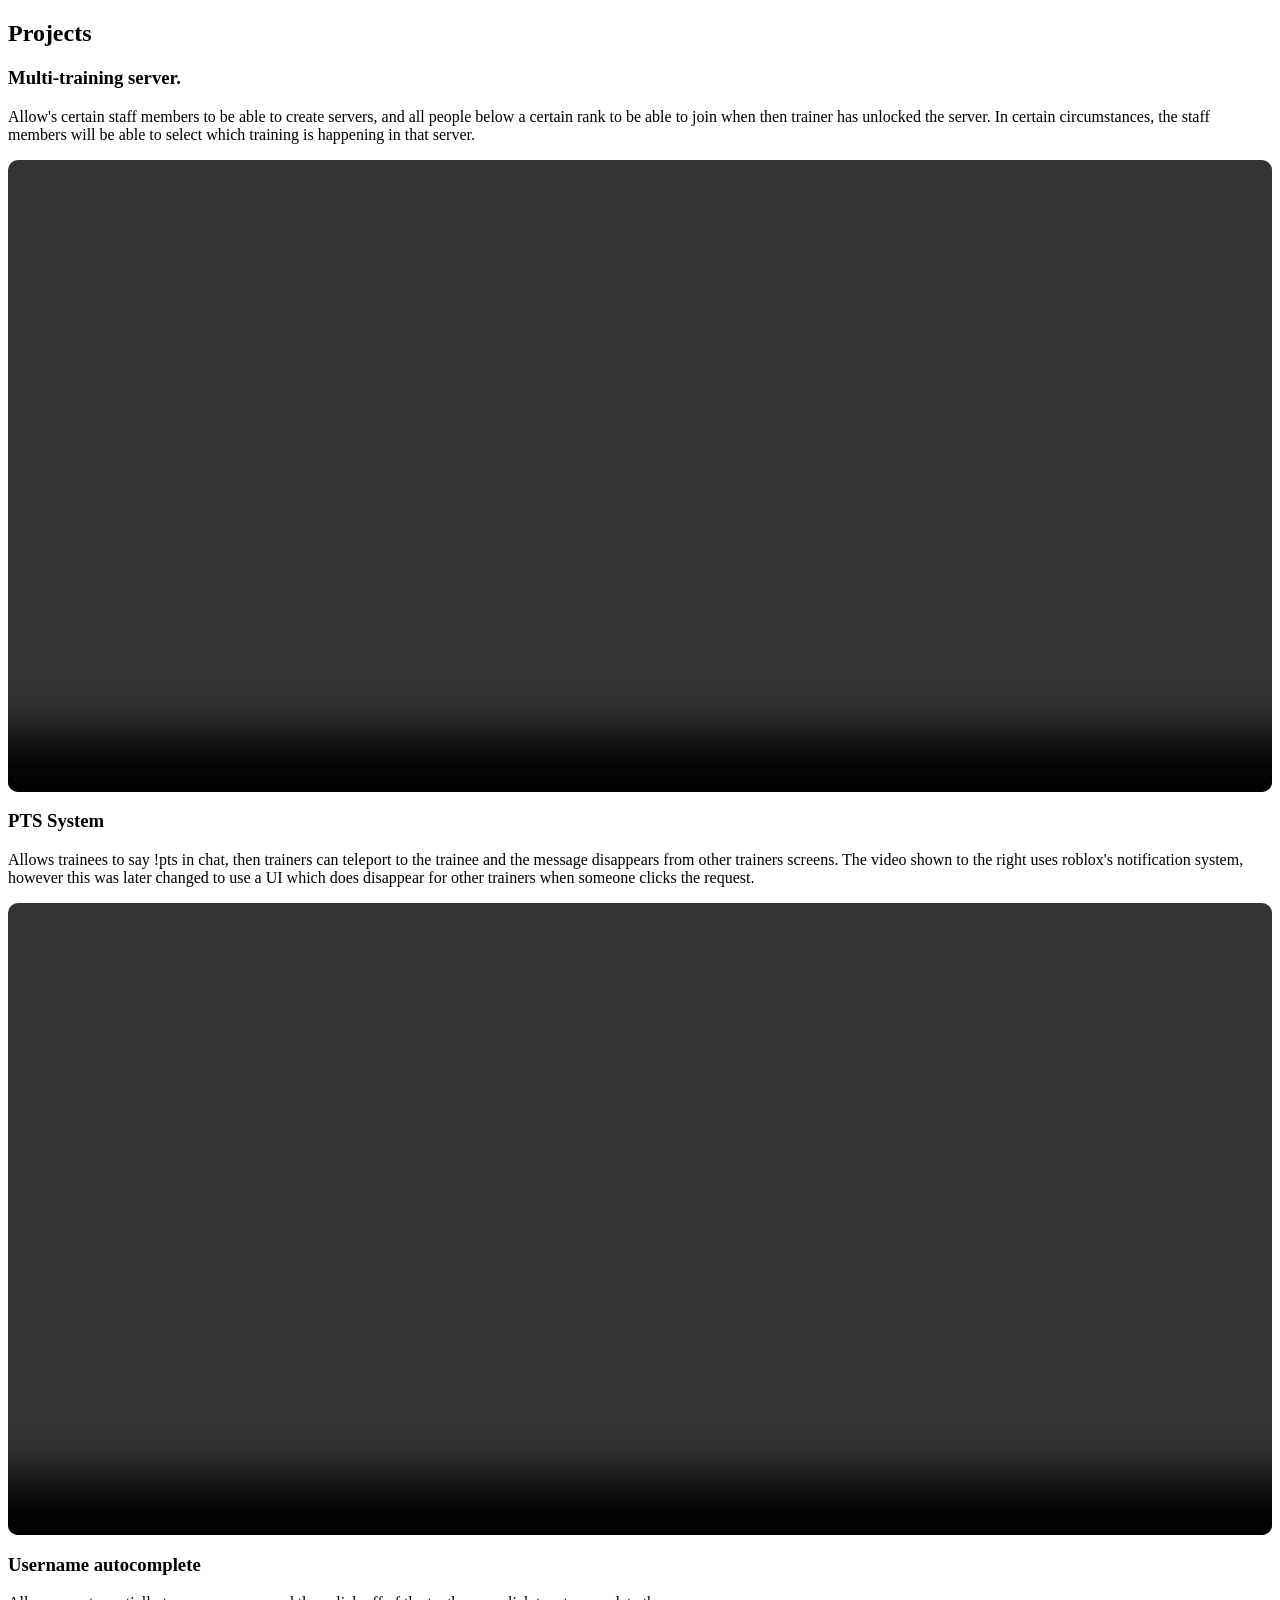
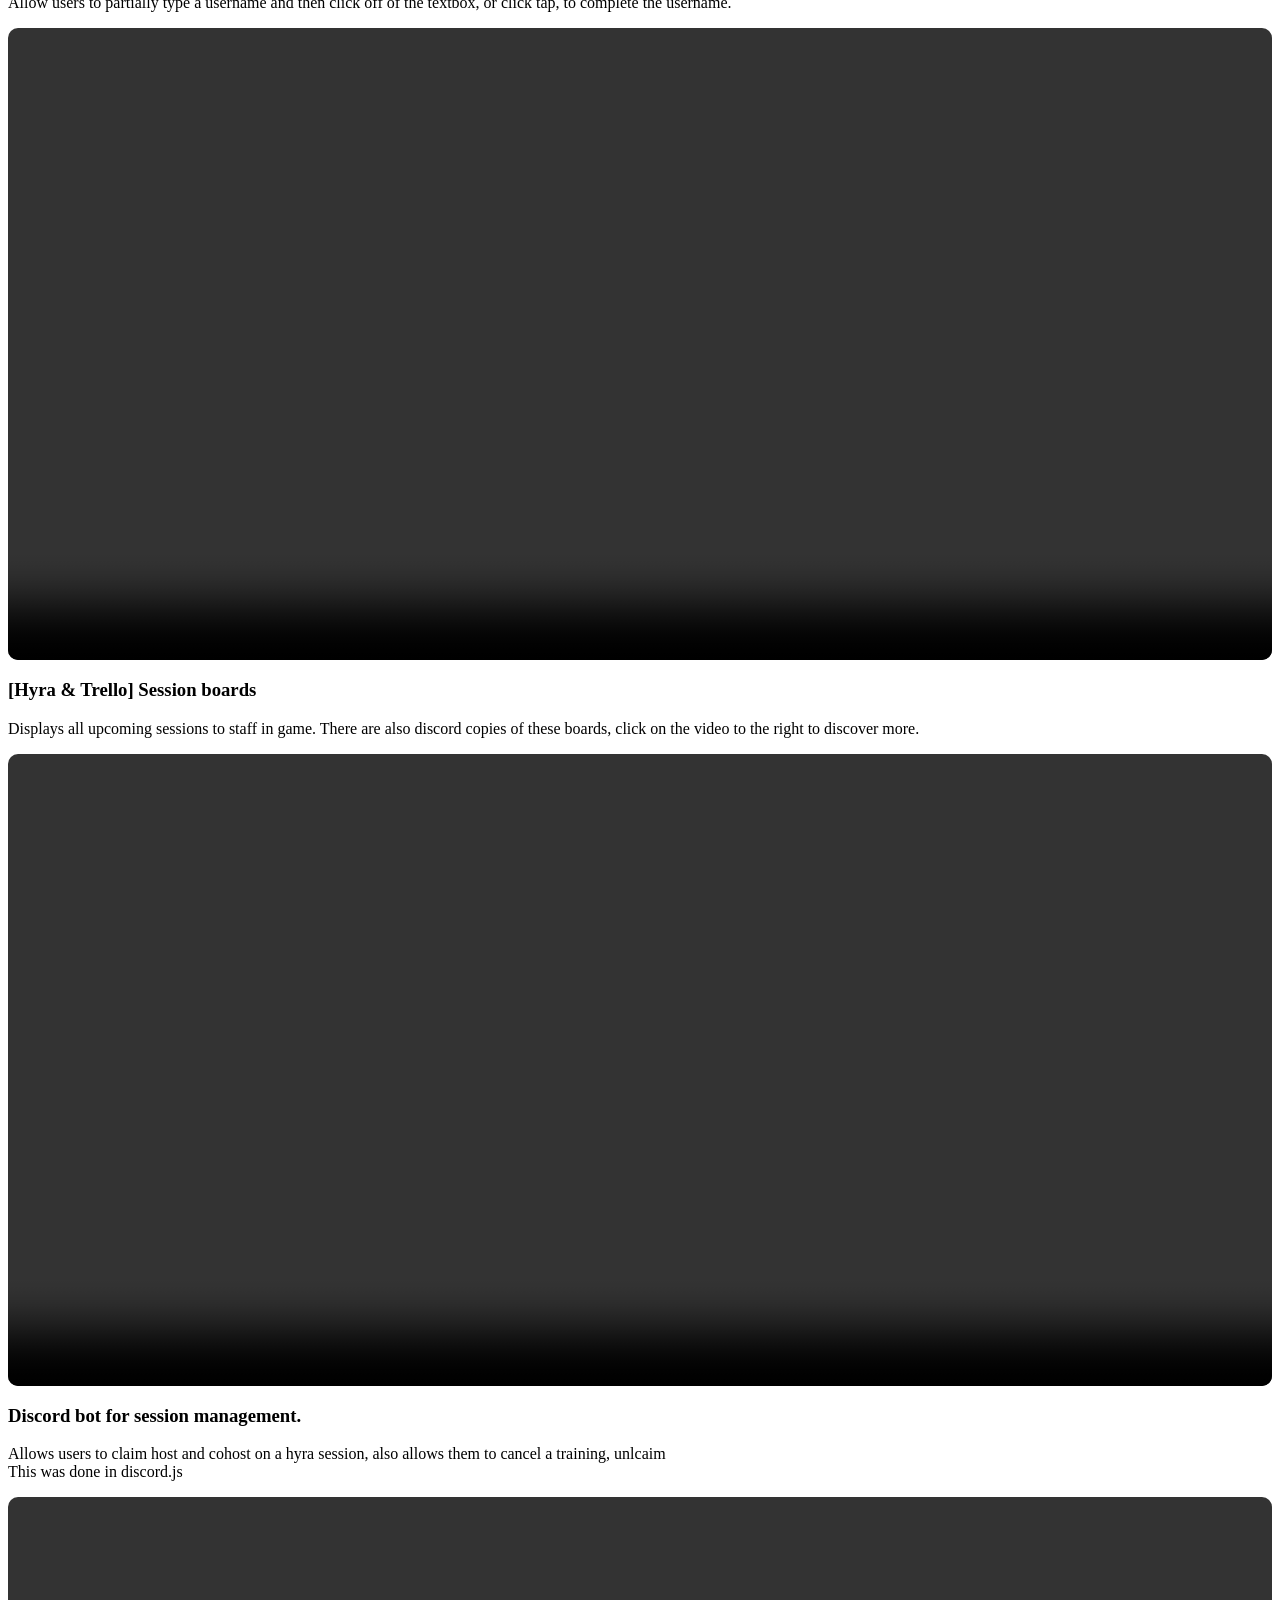
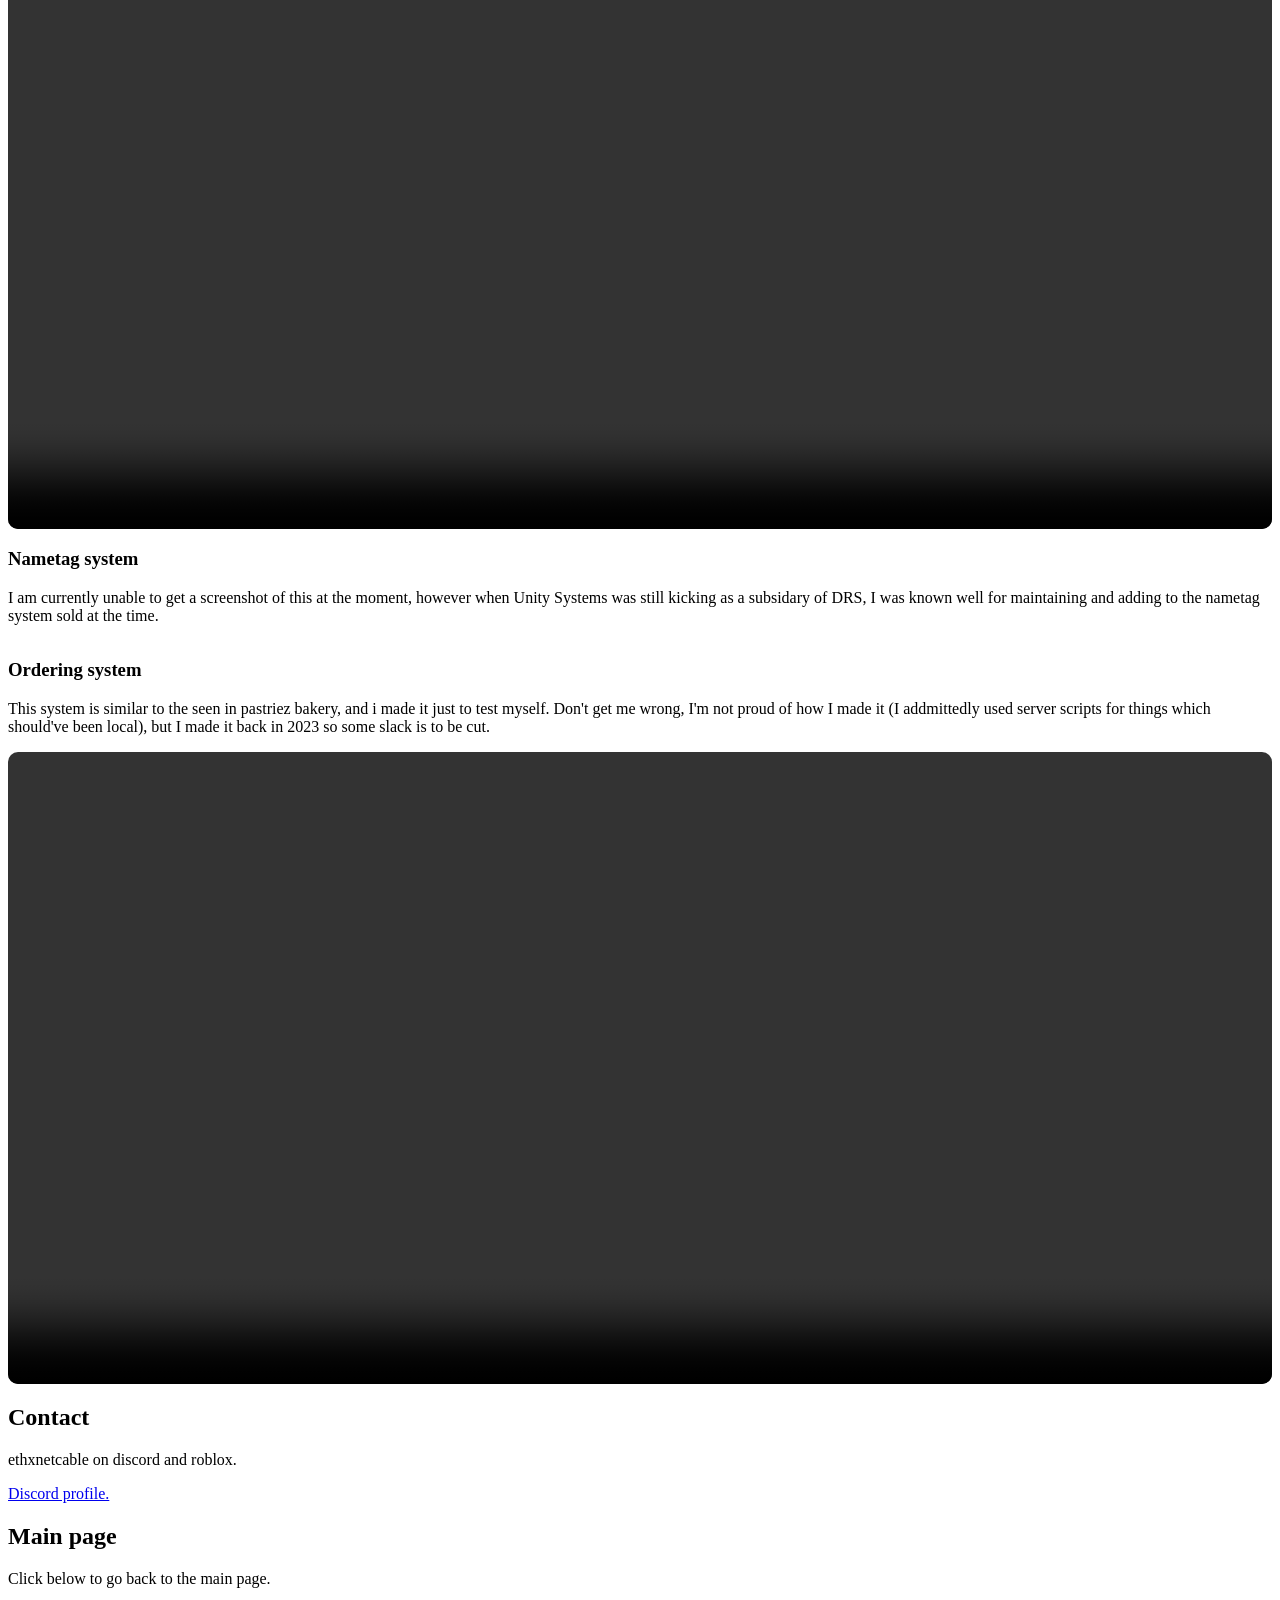
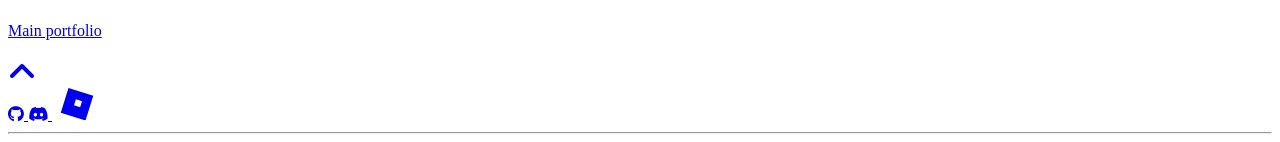
==== projects/index.html @ 2c6ef084 "add /projects to display all projects i dont overly want to demonstrate" ====
<!DOCTYPE html>
<html lang="en">

<head>
  <meta charset="UTF-8" />
  <meta http-equiv="X-UA-Compatible" content="IE=edge" />
  <meta name="viewport" content="width=device-width, initial-scale=1.0" />
  <link rel="preconnect" href="https://fonts.gstatic.com" />
  <link rel="preconnect" href="https://cdnjs.cloudflare.com" />

  <!-- Title: add your Portfolio websites's title here -->
  <title>ethxnetcable</title>

  <!-- Add some coding keywords below, Ex: (javascript, yourusername, etc) -->
  <meta name="keywords" content="ethxnetcable, Ethan, Javascript" />

  <!-- Improve your SEO by adding a small descrption of you -->
  <meta name="description" content="ethxnetcable" />

  <!-- Add a your png Logo to the assets folder and change the href attr accordingly  -->
  <link rel="icon" type="image/png" href="./assets/devfolio-logo.png" />

  <!-- Add your primary-theme color for the value of content -->
  <meta name="theme-color" content="#36d1dc" />

  <!-- Open Graph / Facebook -->
  <meta property="og:type" content="website" />
  <!-- Fill content with the URL of this portfolio you'll host -->
  <meta property="og:url" content="https://devfolio.js.org/" />
  <!-- Fill content with the title of your portfolio(Recommended to use what you put in <title> tag) -->
  <meta property="og:title" content="ethxnetcable" />
  <!-- Give a short description that'll show up when you/someone shares your portfolio on different platform -->
  <!-- Add a thumbnail image in assets folder and fill the content attr with URL to that thumbnail 
      so that a thumbnail image of your portfolio is shown while shared on other platform -->

  <!-- Twitter -->
  <meta property="twitter:card" content="summary_large_image" />
  <!-- Again fill content attr with the URL of this portfolio you'll host -->
  <meta property="twitter:url" content="https://devfolio.js.org" />
  <!-- Recommended to use the same text used within <title> element -->
  <meta property="twitter:title" content="ethxnetcable" />
  <!-- short description that shows up while your portfolio is shared -->
  <!-- Fill content with the URL to the thumbnail image that you'll put in the assets folder -->

  <!-- link tags -->
  <link rel="preload" as="style" href="./css/main.css" />
  <link rel="stylesheet" href="./css/main.css" />

  <!-- FontAwesome Icons link -->
  <link rel="stylesheet" href="https://cdnjs.cloudflare.com/ajax/libs/font-awesome/6.3.0/css/all.min.css"
    integrity="sha512-SzlrxWUlpfuzQ+pcUCosxcglQRNAq/DZjVsC0lE40xsADsfeQoEypE+enwcOiGjk/bSuGGKHEyjSoQ1zVisanQ=="
    crossorigin="anonymous" referrerpolicy="no-referrer" />
  <script defer src="./javascript/scrollreveal.min.js"></script>
  <script defer type="text/javascript" src="./javascript/scrollveal.js"></script>
</head>

<body>
  <!--Projects Section-->
  <section id="projects">
    <div class="container">
      <div class="project-wrapper">
        <h2 class="section-title dark-blue-text">Projects</h2>

        <!-- Each .row is a project -->
        <article class="row">
          <div class="project-wrapper__text">
            <h3 class="project-wrapper__text-title">Multi-training server.</h3>
            <p class="project-wrapper__text-info">
              Allow's certain staff members to be able to create servers, and all people below a certain rank to be able
              to join when then trainer has unlocked the server.
              In certain circumstances, the staff members will be able to select which training is happening in that
              server.
            </p>
          </div>

          <div class="project-wrapper__image">
            <div class="thumbnail rounded">
              <video controls
                style="width: 100%; height: 100%; display: block; border-radius: 10px; object-fit: cover;">
                <source src="./assets/Training hub.mp4" type="video/mp4">
                Your browser does not support the video tag.
              </video>
            </div>
          </div>
        </article>
        <!-- /END Project -->

        <!-- Each .row is a project -->
        <article class="row">
          <div class="project-wrapper__text">
            <h3 class="project-wrapper__text-title">PTS System</h3>
            <p class="project-wrapper__text-info">
              Allows trainees to say !pts in chat, then trainers can teleport to the trainee and the message disappears
              from other trainers screens.
              The video shown to the right uses roblox's notification system, however this was later changed to use a UI
              which does disappear for other
              trainers when someone clicks the request.
            </p>
          </div>

          <div class="project-wrapper__image">
            <div class="thumbnail rounded">
              <video controls
                style="width: 100%; height: 100%; display: block; border-radius: 10px; object-fit: cover;">
                <source src="./assets/ptssystemMuted.mp4" type="video/mp4">
                Your browser does not support the video tag.
              </video>
            </div>
          </div>
        </article>
        <!-- /END Project -->

        <!-- Each .row is a project -->
        <article class="row">
          <div class="project-wrapper__text">
            <h3 class="project-wrapper__text-title">Username autocomplete</h3>
            <p class="project-wrapper__text-info">
              Allow users to partially type a username and then click off of the textbox, or click tap, to complete the
              username.
            </p>
          </div>

          <div class="project-wrapper__image">
            <div class="thumbnail rounded">
              <video controls
                style="width: 100%; height: 100%; display: block; border-radius: 10px; object-fit: cover;">
                <source src="./assets/searchtool.mp4" type="video/mp4">
                Your browser does not support the video tag.
              </video>
            </div>
          </div>
        </article>
        <!-- /END Project -->

        <!-- Each .row is a project -->
        <article class="row">
          <div class="project-wrapper__text">
            <h3 class="project-wrapper__text-title">[Hyra & Trello] Session boards</h3>
            <p class="project-wrapper__text-info">
              Displays all upcoming sessions to staff in game. There are also discord copies of these boards, click
              on the video to the right to discover more.
            </p>
          </div>

          <div class="project-wrapper__image">
            <div class="thumbnail rounded">
              <video controls
                style="width: 100%; height: 100%; display: block; border-radius: 10px; object-fit: cover;">
                <source src="./assets/hyraBoards.mp4" type="video/mp4">
                Your browser does not support the video tag.
              </video>
            </div>
          </div>
        </article>
        <!-- /END Project -->

        <!-- Each .row is a project -->
        <article class="row">
          <div class="project-wrapper__text">
            <h3 class="project-wrapper__text-title">Discord bot for session management.</h3>
            <p class="project-wrapper__text-info">
              Allows users to claim host and cohost on a hyra session, also allows them to cancel a training,
              unlcaim<br>
              This was done in discord.js
            </p>
          </div>
          <div class="project-wrapper__image">
            <div class="thumbnail rounded">
              <video controls
                style="width: 100%; height: 100%; display: block; border-radius: 10px; object-fit: cover;">
                <source src="./assets/hostmanagement.mp4" type="video/mp4">
                Your browser does not support the video tag.
              </video>
            </div>
          </div>
        </article>
        <!-- /END Project -->

        <!-- Each .row is a project -->
        <article class="row" style="display: flex; justify-content: center;">
          <div class="project-wrapper__text">
            <h3 class="project-wrapper__text-title">Nametag system</h3>
            <p class="project-wrapper__text-info">
              I am currently unable to get a screenshot of this at the moment, however when Unity Systems was still
              kicking as a subsidary of DRS, I was known well for
              maintaining and adding to the nametag system sold at the time.
            </p>
          </div>

        </article>
        <!-- /END Project -->

        <!-- Each .row is a project -->
        <article class="row">
          <div class="project-wrapper__text">
            <h3 class="project-wrapper__text-title">Ordering system</h3>
            <p class="project-wrapper__text-info">
              This system is similar to the seen in pastriez bakery, and i made it just to test myself. Don't get me
              wrong, I'm not proud of how I made it (I addmittedly used server scripts for things which should've been
              local), but I made it back in 2023 so some slack is to be cut.
            </p>
          </div>

          <div class="project-wrapper__image">
            <div class="thumbnail rounded">
              <video controls
                style="width: 100%; height: 100%; display: block; border-radius: 10px; object-fit: cover;">
                <source src="./assets/orderingsystem.mp4" type="video/mp4">
                Your browser does not support the video tag.
              </video>
            </div>
          </div>
        </article>
        <!-- /END Project -->

      </div>
    </div>
  </section>
  <!-- End Projects Section -->

  <!-- Contact Section -->
  <section id="contact">
    <div class="container">
      <h2 class="section-title">Contact</h2>
      <div class="contact-wrapper">
        <p class="contact-wrapper__text">ethxnetcable on discord and roblox.</p>
        <a href="https://discord.com/users/849729544906997850/profile" class="cta-btn cta-btn--resume">Discord
          profile.</a>
      </div>
    </div>
  </section>
  <!-- END Contact Section -->

  <section id="projects">
    <div class="container">
      <h2 class="section-title">Main page</h2>
      <div class="contact-wrapper">
        <p class="contact-wrapper__text">Click below to go back to the main page.<br><br></p>
        <p class="hero-cta">
          <a class="cta-btn cta-btn--hero" href="/">Main portfolio</a>
        </p>
      </div>
    </div>
  </section>

  <!-- Footer Section -->
  <footer class="footer">
    <div class="container">
      <a href="#hero" class="back-to-top" aria-label="go back to top">
        <i class="fa fa-angle-up fa-2x" aria-hidden="true"></i>
      </a>
      <div class="social-links">
        <!--Github-->
        <a href="https://github.com/Scr1ptxdEthxn" target="_blank" rel="noopener noreferrer" aria-label="github">
          <i class="fa-brands fa-github"></i>
        </a>
        <!-- Discord -->
        <a href="https://discord.com/users/849729544906997850/profile" target="_blank" rel="noopener noreferrer"
          aria-label="discord">
          <i class="fa-brands fa-discord"></i>
        </a>
        <!-- Roblox -->
        <a href="https://www.roblox.com/users/865821656/profile" target="_blank" rel="noopener noreferrer"
          aria-label="roblox" class="roblox-icon">
          <svg viewBox="0 0 24 24" width="50" height="32.5" fill="currentColor">
            <path d="M5.7 0L0 18.3 18.3 24 24 5.7 5.7 0zm8.6 14.2l-4.5-1.4 1.4-4.5 4.5 1.4-1.4 4.5z" />
          </svg>
        </a>
      </div>
      <!--
        <div class="social-links">
          <a
            href="#!"
            target="_blank"
            rel="noopener noreferrer"
            aria-label="twitter"
          >
            <i class="fa-brands fa-twitter"></i>
          </a>
          <a
            href="#!"
            target="_blank"
            rel="noopener noreferrer"
            aria-label="instagram"
          >
            <i class="fa-brands fa-instagram"></i>
          </a>
          <a
            href="#!"
            target="_blank"
            rel="noopener noreferrer"
            aria-label="codepen"
          >
            <i class="fa-brands fa-codepen"></i>
          </a>
          <a
            href="#!"
            target="_blank"
            rel="noopener noreferrer"
            aria-label="linkedin"
          >
            <i class="fa-brands fa-linkedin"></i>
          </a>
          <a
            href="#!"
            target="_blank"
            rel="noopener noreferrer"
            aria-label="github"
          >
            <i class="fa-brands fa-github"></i>
          </a>
        </div>
        -->
      <hr />
    </div>
  </footer>
  <!-- END Footer Section -->
  <script src="./javascript/vanilla-tilt.min.js"></script>
  <script type="text/javascript" src="./javascript/valtilt.js"></script>
</body>

</html>
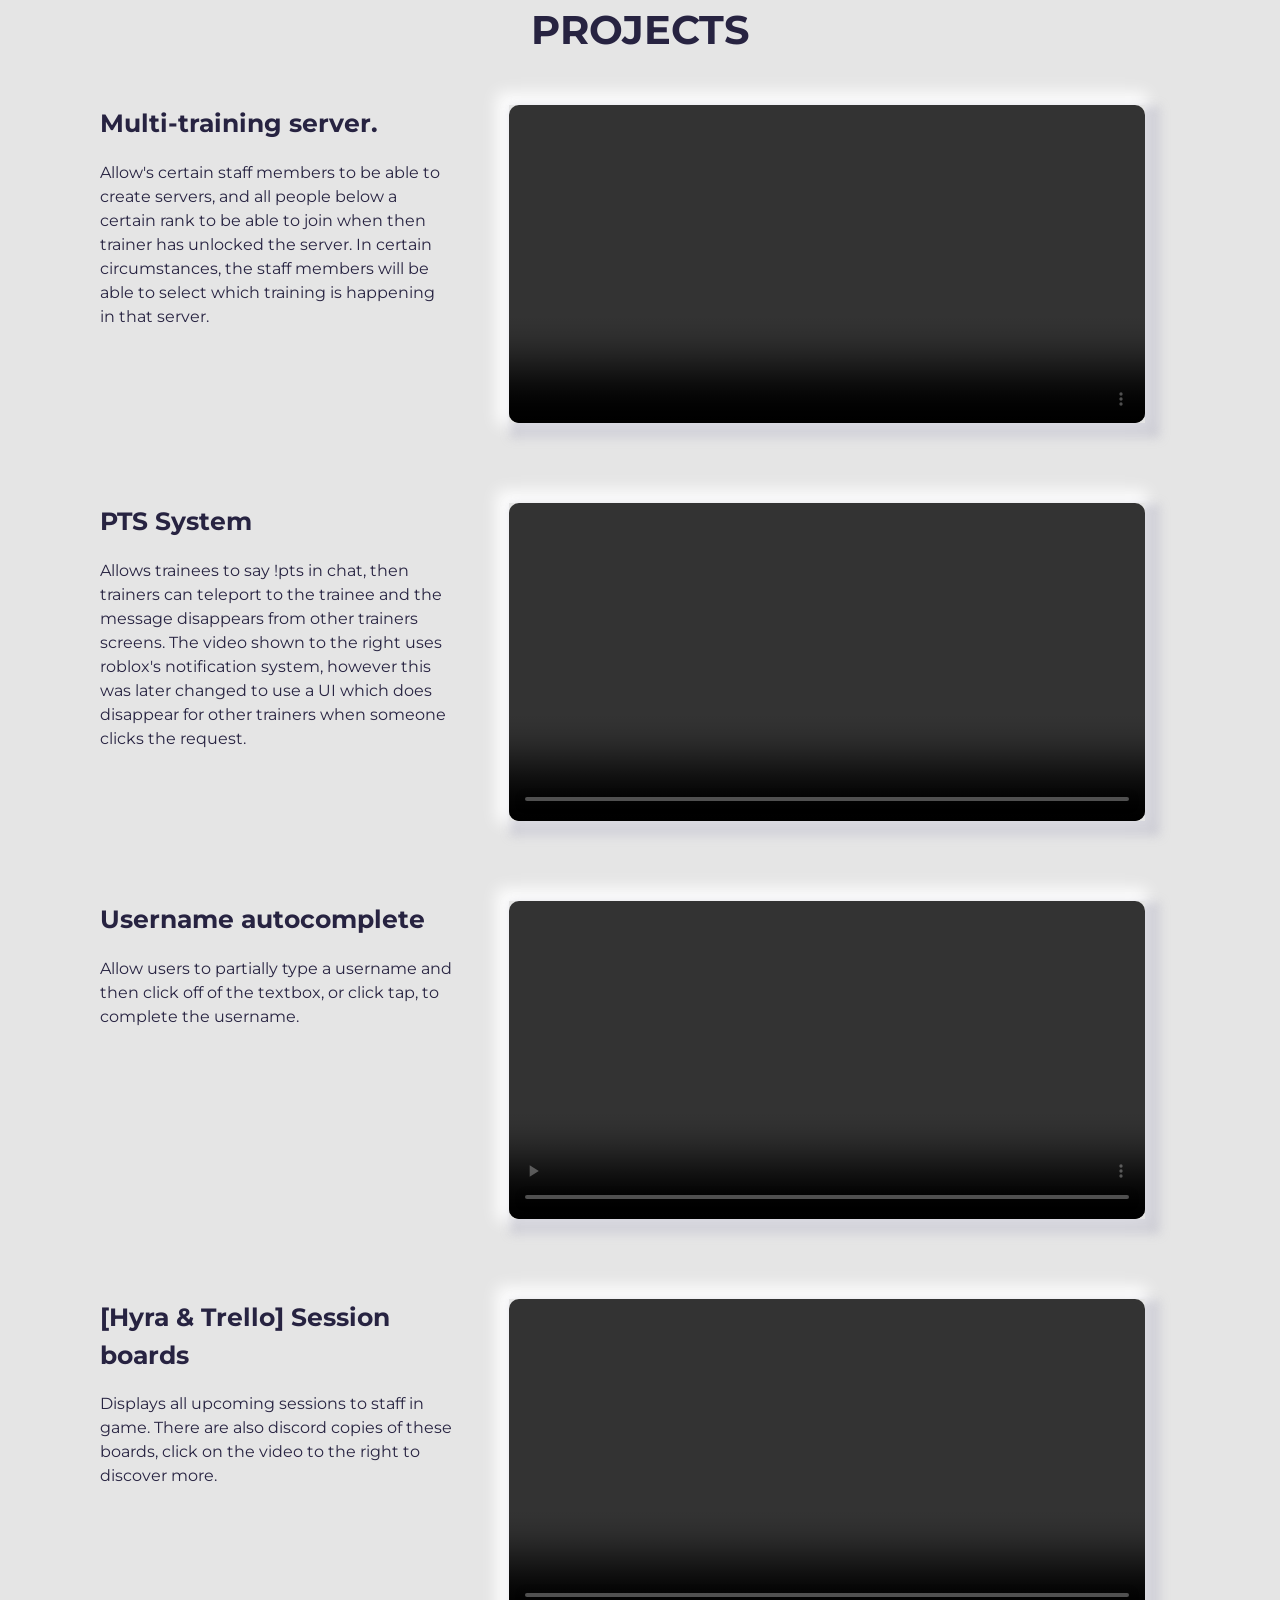
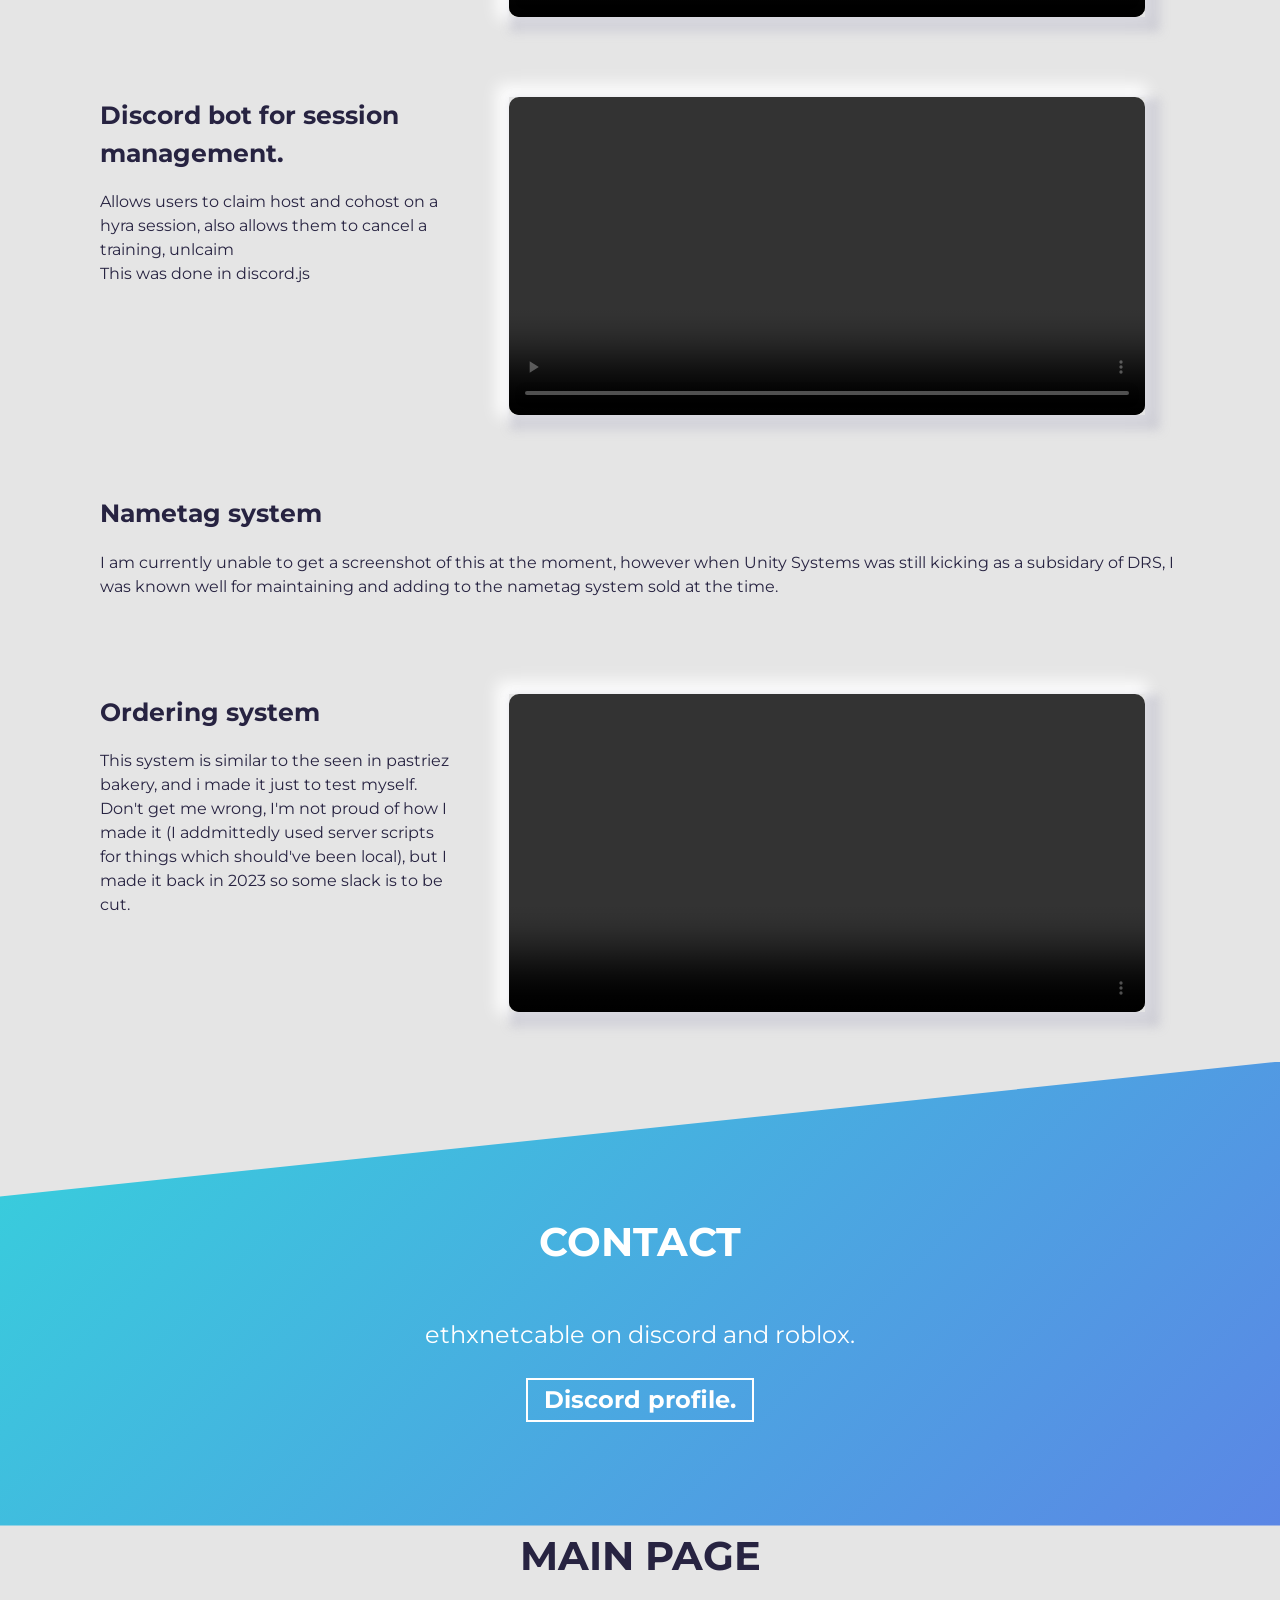
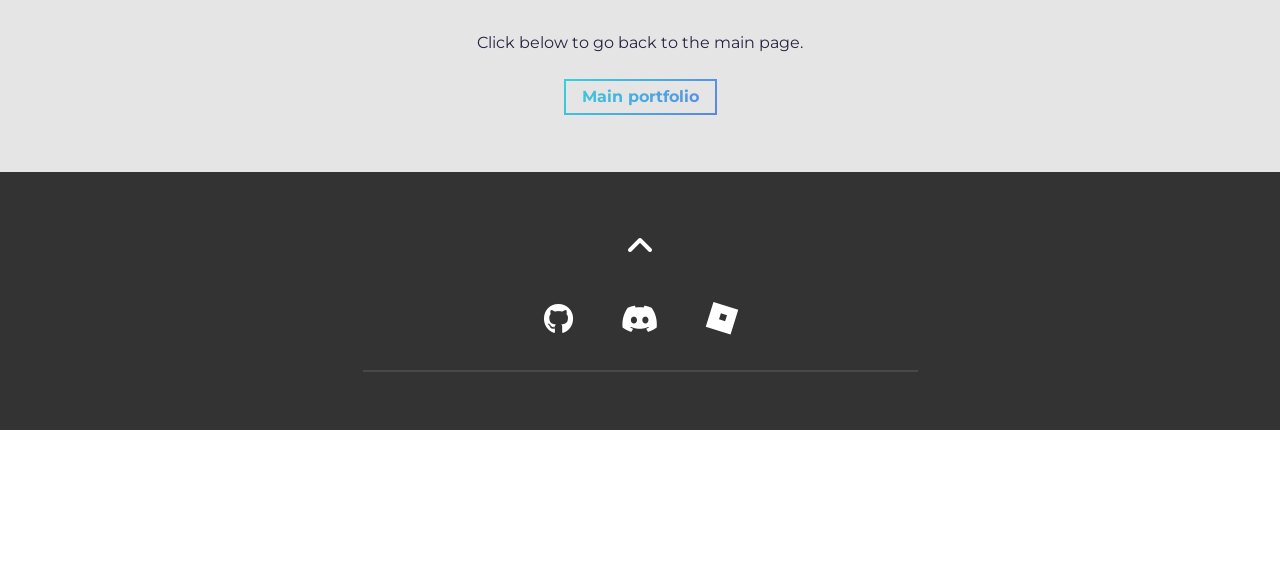
==== commit 627257ab: "update imports to projects/index.html" ====
--- a/projects/index.html
+++ b/projects/index.html
@@ -18,7 +18,7 @@
   <meta name="description" content="ethxnetcable" />
 
   <!-- Add a your png Logo to the assets folder and change the href attr accordingly  -->
-  <link rel="icon" type="image/png" href="./assets/devfolio-logo.png" />
+  <link rel="icon" type="image/png" href="../assets/devfolio-logo.png" />
 
   <!-- Add your primary-theme color for the value of content -->
   <meta name="theme-color" content="#36d1dc" />
@@ -43,15 +43,15 @@
   <!-- Fill content with the URL to the thumbnail image that you'll put in the assets folder -->
 
   <!-- link tags -->
-  <link rel="preload" as="style" href="./css/main.css" />
-  <link rel="stylesheet" href="./css/main.css" />
+  <link rel="preload" as="style" href="../css/main.css" />
+  <link rel="stylesheet" href="../css/main.css" />
 
   <!-- FontAwesome Icons link -->
   <link rel="stylesheet" href="https://cdnjs.cloudflare.com/ajax/libs/font-awesome/6.3.0/css/all.min.css"
     integrity="sha512-SzlrxWUlpfuzQ+pcUCosxcglQRNAq/DZjVsC0lE40xsADsfeQoEypE+enwcOiGjk/bSuGGKHEyjSoQ1zVisanQ=="
     crossorigin="anonymous" referrerpolicy="no-referrer" />
-  <script defer src="./javascript/scrollreveal.min.js"></script>
-  <script defer type="text/javascript" src="./javascript/scrollveal.js"></script>
+  <script defer src="../javascript/scrollreveal.min.js"></script>
+  <script defer type="text/javascript" src="../javascript/scrollveal.js"></script>
 </head>
 
 <body>
@@ -77,7 +77,7 @@
             <div class="thumbnail rounded">
               <video controls
                 style="width: 100%; height: 100%; display: block; border-radius: 10px; object-fit: cover;">
-                <source src="./assets/Training hub.mp4" type="video/mp4">
+                <source src="../assets/Training hub.mp4" type="video/mp4">
                 Your browser does not support the video tag.
               </video>
             </div>
@@ -102,7 +102,7 @@
             <div class="thumbnail rounded">
               <video controls
                 style="width: 100%; height: 100%; display: block; border-radius: 10px; object-fit: cover;">
-                <source src="./assets/ptssystemMuted.mp4" type="video/mp4">
+                <source src="../assets/ptssystemMuted.mp4" type="video/mp4">
                 Your browser does not support the video tag.
               </video>
             </div>
@@ -124,7 +124,7 @@
             <div class="thumbnail rounded">
               <video controls
                 style="width: 100%; height: 100%; display: block; border-radius: 10px; object-fit: cover;">
-                <source src="./assets/searchtool.mp4" type="video/mp4">
+                <source src="../assets/searchtool.mp4" type="video/mp4">
                 Your browser does not support the video tag.
               </video>
             </div>
@@ -146,7 +146,7 @@
             <div class="thumbnail rounded">
               <video controls
                 style="width: 100%; height: 100%; display: block; border-radius: 10px; object-fit: cover;">
-                <source src="./assets/hyraBoards.mp4" type="video/mp4">
+                <source src="../assets/hyraBoards.mp4" type="video/mp4">
                 Your browser does not support the video tag.
               </video>
             </div>
@@ -168,7 +168,7 @@
             <div class="thumbnail rounded">
               <video controls
                 style="width: 100%; height: 100%; display: block; border-radius: 10px; object-fit: cover;">
-                <source src="./assets/hostmanagement.mp4" type="video/mp4">
+                <source src="../assets/hostmanagement.mp4" type="video/mp4">
                 Your browser does not support the video tag.
               </video>
             </div>
@@ -205,7 +205,7 @@
             <div class="thumbnail rounded">
               <video controls
                 style="width: 100%; height: 100%; display: block; border-radius: 10px; object-fit: cover;">
-                <source src="./assets/orderingsystem.mp4" type="video/mp4">
+                <source src="../assets/orderingsystem.mp4" type="video/mp4">
                 Your browser does not support the video tag.
               </video>
             </div>
@@ -316,7 +316,7 @@
   </footer>
   <!-- END Footer Section -->
   <script src="./javascript/vanilla-tilt.min.js"></script>
-  <script type="text/javascript" src="./javascript/valtilt.js"></script>
+  <script type="text/javascript" src="../javascript/valtilt.js"></script>
 </body>
 
 </html>
--- a/css/main.css
+++ b/css/main.css
@@ -0,0 +1,814 @@
+@import"https://fonts.googleapis.com/css2?family=Montserrat:wght@400;700&display=swap";
+
+* {
+    margin: 0;
+    padding: 0;
+    box-sizing: border-box;
+    font-family: "Montserrat", sans-serif
+}
+
+html {
+    font-size: 62.5%;
+    scroll-behavior: smooth
+}
+
+body {
+    text-align: center;
+    line-height: 1.5
+}
+
+h1 {
+    font-weight: 700
+}
+
+p,
+a {
+    font-size: 1.6rem
+}
+
+a {
+    text-decoration: none
+}
+
+a:hover {
+    transition: all .3s ease-in-out
+}
+
+.section-title {
+    margin-bottom: 4.5rem;
+    font-size: 4rem;
+    text-transform: uppercase
+}
+
+@media(max-width: 37.5em) {
+    .section-title {
+        font-size: 2.8rem
+    }
+}
+
+.dark-blue-color {
+    color: #272341
+}
+
+.text-color-main {
+    margin-left: 1rem;
+    color: #5b86e5;
+    -webkit-text-fill-color: #5b86e5
+}
+
+@supports((-webkit-background-clip: text) or (background-clip: text)) or (-webkit-background-clip: text) {
+    .text-color-main {
+        background-image: linear-gradient(135deg, #36d1dc 0%, #5b86e5 100%);
+        -webkit-background-clip: text;
+        background-clip: text;
+        -webkit-text-fill-color: rgba(0, 0, 0, 0);
+        color: rgba(0, 0, 0, 0)
+    }
+}
+
+@media(max-width: 37.5em) {
+    .text-color-main {
+        margin: 0;
+        background-image: none;
+        -webkit-text-fill-color: #5b86e5;
+        box-shadow: none
+    }
+}
+
+.cta-btn {
+    display: inline-block;
+    position: relative;
+    padding: .8rem 1.6rem;
+    font-weight: bold;
+    line-height: 1;
+    z-index: 1;
+    overflow: hidden;
+    border-radius: 3px;
+    transition: all cubic-bezier(0.19, 1, 0.22, 1) .6s
+}
+
+.cta-btn:hover {
+    box-shadow: 1.5px 1.5px 3px rgba(174, 174, 192, .4), -1px -1px 3px #fff
+}
+
+@media(max-width: 37.5em) {
+    .cta-btn:hover {
+        box-shadow: none
+    }
+}
+
+.cta-btn::after {
+    content: "";
+    display: block;
+    position: absolute;
+    background-image: linear-gradient(135deg, #36d1dc 0%, #5b86e5 100%);
+    width: 0px;
+    height: 100%;
+    left: 0;
+    top: 0;
+    z-index: -1;
+    transition: all cubic-bezier(0.19, 1, 0.22, 1) .6s
+}
+
+@media(max-width: 37.5em) {
+    .cta-btn::after {
+        width: 0;
+        height: 0;
+        background-image: none
+    }
+}
+
+.cta-btn--hero {
+    color: #5b86e5;
+    -webkit-text-fill-color: #5b86e5;
+    border: 2px solid rgba(0, 0, 0, 0);
+    -o-border-image: linear-gradient(135deg, #36d1dc 0%, #5b86e5 100%);
+    border-image: linear-gradient(135deg, #36d1dc 0%, #5b86e5 100%);
+    border-image-slice: 1
+}
+
+@supports((-webkit-background-clip: text) or (background-clip: text)) or (-webkit-background-clip: text) {
+    .cta-btn--hero {
+        background-image: linear-gradient(135deg, #36d1dc 0%, #5b86e5 100%);
+        -webkit-background-clip: text;
+        background-clip: text;
+        -webkit-text-fill-color: rgba(0, 0, 0, 0);
+        color: rgba(0, 0, 0, 0)
+    }
+}
+
+@media screen and (-ms-high-contrast: active),
+screen and (-ms-high-contrast: none) {
+    .cta-btn--hero {
+        color: #5b86e5
+    }
+
+    .cta-btn--hero:hover {
+        color: #fff
+    }
+}
+
+@media(max-width: 37.5em) {
+    .cta-btn--hero {
+        background-image: none;
+        border: 2px solid #5b86e5;
+        box-shadow: none;
+        -webkit-text-fill-color: #5b86e5
+    }
+}
+
+.cta-btn--hero::after {
+    height: 410%;
+    width: 150%;
+    transform: translate(-98%, -25%) rotate(45deg)
+}
+
+.cta-btn--hero:hover {
+    -webkit-text-fill-color: #fff;
+    text-decoration: none
+}
+
+@media(max-width: 37.5em) {
+    .cta-btn--hero:hover {
+        -webkit-text-fill-color: #5b86e5
+    }
+}
+
+.cta-btn--hero:hover::after {
+    transform: translate(-9%, -25%) rotate(45deg)
+}
+
+.cta-btn--resume {
+    border-radius: 0;
+    color: #fff;
+    border: 2px solid #fff
+}
+
+.cta-btn--resume::after {
+    background: #fff
+}
+
+.cta-btn--resume:hover {
+    color: #5b86e5;
+    text-decoration: none;
+    box-shadow: none
+}
+
+@media(max-width: 37.5em) {
+    .cta-btn--resume:hover {
+        color: #fff
+    }
+}
+
+.cta-btn--resume:hover::after {
+    width: 100%
+}
+
+.cta-btn--projects {
+    box-shadow: inset 1px 1px 2px 2px rgba(174, 174, 192, .15), inset -2px -2px 2px rgba(255, 255, 255, .7);
+    border: 2px solid rgba(0, 0, 0, 0)
+}
+
+@media(max-width: 37.5em) {
+    .cta-btn--projects {
+        border: none;
+        box-shadow: 1.5px 1.5px 3px rgba(174, 174, 192, .4), -1px -1px 3px #fff
+    }
+}
+
+.cta-btn--projects::after {
+    height: 250%;
+    width: 130%
+}
+
+.cta-btn--projects::after {
+    transform: translate(-98%, -30%) rotate(45deg)
+}
+
+.cta-btn--projects:hover {
+    box-shadow: 1.5px 1.5px 3px rgba(174, 174, 192, .4), -1px -1px 3px #fff
+}
+
+.cta-btn--projects:hover::after {
+    transform: translate(-12%, -30%) rotate(45deg)
+}
+
+.footer {
+    background-color: #333;
+    padding: 4.8rem 0
+}
+
+.footer__text {
+    font-size: 1.3rem;
+    color: #b3b3b3
+}
+
+.footer__text a {
+    font-size: 1.3rem;
+    color: #bfbfbf;
+    transition: all .2s ease-in-out;
+    display: inline-block
+}
+
+.footer__text a:hover,
+.footer__text a:active {
+    color: #36d1dc
+}
+
+.footer hr {
+    margin: 1rem auto;
+    border: 0;
+    width: 50%;
+    border-top: 2px solid rgba(255, 255, 255, .1)
+}
+
+.social-links {
+    display: flex;
+    justify-content: center
+}
+
+.social-links a {
+    font-size: 3rem;
+    display: flex;
+    flex-direction: column;
+    justify-content: center;
+    color: #fff;
+    width: 5rem;
+    height: 5rem;
+    margin: 1.6rem 1.6rem;
+    transition: all ease .2s
+}
+
+.social-links a i {
+    transition: all ease-in-out .2s
+}
+
+.social-links a:hover {
+    transform: scale(1.1) translateY(-2px)
+}
+
+.social-links a:hover .fa-twitter {
+    color: #00acee
+}
+
+.social-links a:hover .fa-instagram {
+    color: #c13584
+}
+
+.social-links a:hover .fa-linkedin {
+    color: #4875b4
+}
+
+.social-links a:hover .fa-codepen {
+    color: #212121
+}
+
+.back-to-top i {
+    color: #fff;
+    margin: 1rem 0 1.6rem;
+    transition: all 200ms ease
+}
+
+.back-to-top i:hover {
+    transform: translateY(-2px)
+}
+
+section {
+    padding: 5rem 0rem
+}
+
+@media(max-width: 37.5em) {
+    section {
+        border: none;
+        padding-left: 1rem;
+        padding-right: 1rem
+    }
+}
+
+section .row {
+    display: grid;
+    gap: 2rem;
+    grid-template-columns: 1fr 2fr;
+    grid-template-rows: 1fr;
+    padding: 0 1.5rem
+}
+
+@media(max-width: 56.25em) {
+    section .row {
+        grid-template-columns: 1fr;
+        grid-template-rows: auto
+    }
+}
+
+@media(max-width: 37.5em) {
+    section .row {
+        padding: 0
+    }
+}
+
+section .row p+p {
+    margin-top: 1rem
+}
+
+section .row span {
+    margin-top: 2rem
+}
+
+.container {
+    width: 100%;
+    padding: 0 1.5rem;
+    margin: 0 auto;
+    max-width: 1140px
+}
+
+@media(max-width: 75em) {
+    .container {
+        max-width: 960px;
+        width: 100%
+    }
+}
+
+@media(max-width: 56.25em) {
+    .container {
+        max-width: 720px;
+        width: 100%;
+        justify-content: center
+    }
+}
+
+@media(max-width: 48em) {
+    .container {
+        max-width: 720px;
+        width: 100%
+    }
+}
+
+@media(max-width: 37.5em) {
+    .container {
+        max-width: 540px;
+        width: 100%
+    }
+}
+
+#about {
+    background-color: #36d1dc;
+    background-image: linear-gradient(135deg, #36d1dc 0%, #5b86e5 100%);
+    color: #fff;
+    height: 100%;
+    -webkit-clip-path: polygon(0 0, 100% 0, 100% 80%, 0 100%);
+    clip-path: polygon(0 0, 100% 0, 100% 80%, 0 100%);
+    padding-bottom: 10%
+}
+
+@media(max-width: 75em) {
+    #about {
+        height: 100%;
+        -webkit-clip-path: none;
+        clip-path: none
+    }
+}
+
+#about .about-wrapper {
+    grid-template-columns: 1fr 1fr
+}
+
+@media(max-width: 37.5em) {
+    #about .about-wrapper {
+        padding-bottom: 5rem;
+        grid-template-columns: 1fr
+    }
+}
+
+#about .about-wrapper__image {
+    display: flex;
+    height: 100%;
+    align-items: center;
+    justify-content: center
+}
+
+#about .about-wrapper__image img {
+    max-width: 350px;
+    width: 100%
+}
+
+@media(max-width: 75em) {
+    #about .about-wrapper__image {
+        height: 100%
+    }
+}
+
+@media(max-width: 48em) {
+    #about .about-wrapper__image {
+        padding-bottom: 4rem
+    }
+}
+
+#about .about-wrapper__info {
+    display: flex;
+    height: 100%;
+    justify-content: center;
+    flex-direction: column;
+    text-align: left
+}
+
+@media(max-width: 48em) {
+    #about .about-wrapper__info {
+        align-items: center;
+        text-align: center
+    }
+}
+
+#contact {
+    background-image: linear-gradient(135deg, #36d1dc 0%, #5b86e5 100%);
+    -webkit-clip-path: polygon(0 15vh, 100% 0, 100% 100%, 0 100%);
+    clip-path: polygon(0 15vh, 100% 0, 100% 100%, 0 100%);
+    padding: 15rem 0 10rem 0;
+    margin-top: -15rem;
+    margin-bottom: -1px;
+    color: #fff
+}
+
+@media(max-width: 75em) {
+    #contact {
+        padding: 10rem 0;
+        margin-top: 0;
+        -webkit-clip-path: none;
+        clip-path: none
+    }
+}
+
+#contact .contact-wrapper {
+    margin-top: 3.2rem;
+    padding: 0 2rem;
+    -webkit-backface-visibility: hidden;
+    backface-visibility: hidden
+}
+
+#contact .contact-wrapper__text {
+    margin-bottom: 2.5rem
+}
+
+#contact .contact-wrapper__text,
+#contact .contact-wrapper a {
+    font-size: 2.4rem
+}
+
+@media(max-width: 37.5em) {
+
+    #contact .contact-wrapper__text,
+    #contact .contact-wrapper a {
+        font-size: 2rem
+    }
+}
+
+#hero {
+    min-height: 100vh;
+    height: 100vh;
+    display: flex;
+    align-items: center;
+    background: #fff;
+    font-weight: 400;
+    color: #272341;
+    padding: 0rem 5.6rem;
+    top: 0;
+    left: 0;
+    bottom: 0;
+    right: 0;
+    z-index: -1;
+    line-height: 1.2;
+    animation: hidden 1000ms linear forwards
+}
+
+@media(max-width: 56.25em) {
+    #hero {
+        justify-content: center
+    }
+}
+
+@media(max-width: 37.5em) {
+    #hero {
+        padding: 0rem 1.6rem
+    }
+}
+
+#hero .hero-title {
+    font-size: 5.6rem;
+    font-weight: 700;
+    margin-bottom: 3.2rem;
+    text-align: left
+}
+
+#hero .hero-title span {
+    margin: 0;
+    display: inline-block
+}
+
+@media(max-width: 75em) {
+    #hero .hero-title {
+        font-size: 4rem
+    }
+}
+
+@media(max-width: 56.25em) {
+    #hero .hero-title {
+        font-size: 3.6rem;
+        text-align: center
+    }
+}
+
+@media(max-width: 37.5em) {
+    #hero .hero-title {
+        font-size: 3.5rem;
+        line-height: 1.5
+    }
+}
+
+@media(max-width: 20em) {
+    #hero .hero-title {
+        font-size: 2.8rem
+    }
+}
+
+#hero .hero-cta {
+    display: flex
+}
+
+@media(max-width: 56.25em) {
+    #hero .hero-cta {
+        justify-content: center
+    }
+}
+
+#hero .hero-cta a {
+    font-size: 2.4rem
+}
+
+@media(max-width: 37.5em) {
+    #hero .hero-cta a {
+        font-size: 2rem
+    }
+}
+
+.scroll-down-link {
+    position: absolute;
+    left: 50%;
+    bottom: 20px;
+    transform: translateX(-50%)
+}
+
+.scroll-down {
+    height: 50px;
+    width: 30px;
+    border: 2px solid #000;
+    border-radius: 50px;
+    cursor: pointer
+}
+
+.scroll-down::before,
+.scroll-down::after {
+    height: 10px;
+    width: 10px;
+    content: "";
+    position: absolute;
+    top: 20%;
+    left: 50%;
+    border: 2px solid #5b86e5;
+    transform: translate(-50%, -100%) rotate(45deg);
+    border-top: none;
+    border-left: none;
+    animation: scroll-down 1s ease-in-out infinite
+}
+
+.scroll-down::after {
+    top: 30%;
+    animation-delay: .3s
+}
+
+@keyframes hidden {
+    0% {
+        opacity: 0
+    }
+
+    50% {
+        opacity: 0
+    }
+
+    100% {
+        opacity: 1
+    }
+}
+
+@keyframes scroll-down {
+    0% {
+        opacity: 0
+    }
+
+    30% {
+        opacity: 1
+    }
+
+    60% {
+        opacity: 1
+    }
+
+    100% {
+        opacity: 0;
+        top: 90%
+    }
+}
+
+#projects {
+    background-color: #e5e5e5;
+    color: #272341;
+    margin-top: -15rem;
+    padding-top: 15rem
+}
+
+@media(max-width: 75em) {
+    #projects {
+        margin-top: 0;
+        padding-top: 5rem
+    }
+}
+
+@media(max-width: 37.5em) {
+    #projects {
+        padding-bottom: 1px
+    }
+}
+
+#projects .project-wrapper {
+    margin-bottom: 15rem
+}
+
+@media(max-width: 37.5em) {
+    #projects .project-wrapper {
+        margin-bottom: 0rem
+    }
+}
+
+#projects .project-wrapper .row {
+    margin: 0;
+    margin-bottom: 8rem
+}
+
+@media(max-width: 37.5em) {
+    #projects .project-wrapper .row {
+        margin-bottom: 4rem
+    }
+}
+
+#projects .project-wrapper__text {
+    width: 100%;
+    text-align: left
+}
+
+@media(max-width: 75em) {
+    #projects .project-wrapper__text {
+        margin-bottom: 4.8rem
+    }
+}
+
+@media(max-width: 37.5em) {
+    #projects .project-wrapper__text {
+        margin-bottom: 2.5rem
+    }
+}
+
+#projects .project-wrapper__text-title {
+    font-weight: bold;
+    margin-bottom: 1.8rem;
+    font-size: 2.5rem
+}
+
+@media(max-width: 37.5em) {
+    #projects .project-wrapper__text-title {
+        font-size: 2rem
+    }
+}
+
+#projects .project-wrapper__text-info {
+    margin-bottom: 1.5rem
+}
+
+#projects .project-wrapper__text-btns {
+    width: 100%;
+    display: flex;
+    align-items: center;
+    flex-wrap: wrap
+}
+
+#projects .project-wrapper__image {
+    width: 90%;
+    margin: 0 auto
+}
+
+@media(max-width: 75em) {
+    #projects .project-wrapper__image {
+        width: 100%;
+        margin: 0
+    }
+}
+
+#projects .project-wrapper__image .thumbnail {
+    border: none;
+    box-shadow: 8px 8px 9px 7px rgba(174, 174, 192, .4), -5px -5px 15px 7px #fff
+}
+
+#projects .project-wrapper__image .thumbnail .img-fluid {
+    width: 100%;
+    height: auto;
+    vertical-align: middle;
+    border-radius: 2px
+}
+
+@media(max-width: 37.5em) {
+    #projects .project-wrapper__image .thumbnail {
+        box-shadow: none;
+        border: 1px solid #d2d2d2;
+        margin-bottom: 3.2rem;
+        transform: none
+    }
+}
+
+/* ================================
+   WORK HISTORY — FINAL FIXED CSS
+   ================================ */
+
+.work-history {
+  margin-top: 20px;
+  display: block !important; /* Prevents parent .row grid from interfering */
+}
+
+.work-history .work-row {
+  display: grid !important; /* Force grid layout */
+  grid-template-columns: 220px 150px 1fr 200px; /* Name | Members | Role | Dates */
+  align-items: center;
+  gap: 14px;
+  margin-bottom: 10px;
+}
+
+.work-history .work-row .name a {
+  font-weight: 600;
+}
+
+.work-history .work-row .members {
+  opacity: 0.8;
+}
+
+.work-history .work-row .dates {
+  text-align: right;
+  opacity: 0.8;
+}
+
+/* Mobile-friendly stacking */
+@media (max-width: 700px) {
+  .work-history .work-row {
+    grid-template-columns: 1fr;
+    text-align: left;
+  }
+
+  .work-history .work-row .dates {
+    text-align: left;
+  }
+}
--- a/css/main.css
+++ b/css/main.css
@@ -0,0 +1,814 @@
+@import"https://fonts.googleapis.com/css2?family=Montserrat:wght@400;700&display=swap";
+
+* {
+    margin: 0;
+    padding: 0;
+    box-sizing: border-box;
+    font-family: "Montserrat", sans-serif
+}
+
+html {
+    font-size: 62.5%;
+    scroll-behavior: smooth
+}
+
+body {
+    text-align: center;
+    line-height: 1.5
+}
+
+h1 {
+    font-weight: 700
+}
+
+p,
+a {
+    font-size: 1.6rem
+}
+
+a {
+    text-decoration: none
+}
+
+a:hover {
+    transition: all .3s ease-in-out
+}
+
+.section-title {
+    margin-bottom: 4.5rem;
+    font-size: 4rem;
+    text-transform: uppercase
+}
+
+@media(max-width: 37.5em) {
+    .section-title {
+        font-size: 2.8rem
+    }
+}
+
+.dark-blue-color {
+    color: #272341
+}
+
+.text-color-main {
+    margin-left: 1rem;
+    color: #5b86e5;
+    -webkit-text-fill-color: #5b86e5
+}
+
+@supports((-webkit-background-clip: text) or (background-clip: text)) or (-webkit-background-clip: text) {
+    .text-color-main {
+        background-image: linear-gradient(135deg, #36d1dc 0%, #5b86e5 100%);
+        -webkit-background-clip: text;
+        background-clip: text;
+        -webkit-text-fill-color: rgba(0, 0, 0, 0);
+        color: rgba(0, 0, 0, 0)
+    }
+}
+
+@media(max-width: 37.5em) {
+    .text-color-main {
+        margin: 0;
+        background-image: none;
+        -webkit-text-fill-color: #5b86e5;
+        box-shadow: none
+    }
+}
+
+.cta-btn {
+    display: inline-block;
+    position: relative;
+    padding: .8rem 1.6rem;
+    font-weight: bold;
+    line-height: 1;
+    z-index: 1;
+    overflow: hidden;
+    border-radius: 3px;
+    transition: all cubic-bezier(0.19, 1, 0.22, 1) .6s
+}
+
+.cta-btn:hover {
+    box-shadow: 1.5px 1.5px 3px rgba(174, 174, 192, .4), -1px -1px 3px #fff
+}
+
+@media(max-width: 37.5em) {
+    .cta-btn:hover {
+        box-shadow: none
+    }
+}
+
+.cta-btn::after {
+    content: "";
+    display: block;
+    position: absolute;
+    background-image: linear-gradient(135deg, #36d1dc 0%, #5b86e5 100%);
+    width: 0px;
+    height: 100%;
+    left: 0;
+    top: 0;
+    z-index: -1;
+    transition: all cubic-bezier(0.19, 1, 0.22, 1) .6s
+}
+
+@media(max-width: 37.5em) {
+    .cta-btn::after {
+        width: 0;
+        height: 0;
+        background-image: none
+    }
+}
+
+.cta-btn--hero {
+    color: #5b86e5;
+    -webkit-text-fill-color: #5b86e5;
+    border: 2px solid rgba(0, 0, 0, 0);
+    -o-border-image: linear-gradient(135deg, #36d1dc 0%, #5b86e5 100%);
+    border-image: linear-gradient(135deg, #36d1dc 0%, #5b86e5 100%);
+    border-image-slice: 1
+}
+
+@supports((-webkit-background-clip: text) or (background-clip: text)) or (-webkit-background-clip: text) {
+    .cta-btn--hero {
+        background-image: linear-gradient(135deg, #36d1dc 0%, #5b86e5 100%);
+        -webkit-background-clip: text;
+        background-clip: text;
+        -webkit-text-fill-color: rgba(0, 0, 0, 0);
+        color: rgba(0, 0, 0, 0)
+    }
+}
+
+@media screen and (-ms-high-contrast: active),
+screen and (-ms-high-contrast: none) {
+    .cta-btn--hero {
+        color: #5b86e5
+    }
+
+    .cta-btn--hero:hover {
+        color: #fff
+    }
+}
+
+@media(max-width: 37.5em) {
+    .cta-btn--hero {
+        background-image: none;
+        border: 2px solid #5b86e5;
+        box-shadow: none;
+        -webkit-text-fill-color: #5b86e5
+    }
+}
+
+.cta-btn--hero::after {
+    height: 410%;
+    width: 150%;
+    transform: translate(-98%, -25%) rotate(45deg)
+}
+
+.cta-btn--hero:hover {
+    -webkit-text-fill-color: #fff;
+    text-decoration: none
+}
+
+@media(max-width: 37.5em) {
+    .cta-btn--hero:hover {
+        -webkit-text-fill-color: #5b86e5
+    }
+}
+
+.cta-btn--hero:hover::after {
+    transform: translate(-9%, -25%) rotate(45deg)
+}
+
+.cta-btn--resume {
+    border-radius: 0;
+    color: #fff;
+    border: 2px solid #fff
+}
+
+.cta-btn--resume::after {
+    background: #fff
+}
+
+.cta-btn--resume:hover {
+    color: #5b86e5;
+    text-decoration: none;
+    box-shadow: none
+}
+
+@media(max-width: 37.5em) {
+    .cta-btn--resume:hover {
+        color: #fff
+    }
+}
+
+.cta-btn--resume:hover::after {
+    width: 100%
+}
+
+.cta-btn--projects {
+    box-shadow: inset 1px 1px 2px 2px rgba(174, 174, 192, .15), inset -2px -2px 2px rgba(255, 255, 255, .7);
+    border: 2px solid rgba(0, 0, 0, 0)
+}
+
+@media(max-width: 37.5em) {
+    .cta-btn--projects {
+        border: none;
+        box-shadow: 1.5px 1.5px 3px rgba(174, 174, 192, .4), -1px -1px 3px #fff
+    }
+}
+
+.cta-btn--projects::after {
+    height: 250%;
+    width: 130%
+}
+
+.cta-btn--projects::after {
+    transform: translate(-98%, -30%) rotate(45deg)
+}
+
+.cta-btn--projects:hover {
+    box-shadow: 1.5px 1.5px 3px rgba(174, 174, 192, .4), -1px -1px 3px #fff
+}
+
+.cta-btn--projects:hover::after {
+    transform: translate(-12%, -30%) rotate(45deg)
+}
+
+.footer {
+    background-color: #333;
+    padding: 4.8rem 0
+}
+
+.footer__text {
+    font-size: 1.3rem;
+    color: #b3b3b3
+}
+
+.footer__text a {
+    font-size: 1.3rem;
+    color: #bfbfbf;
+    transition: all .2s ease-in-out;
+    display: inline-block
+}
+
+.footer__text a:hover,
+.footer__text a:active {
+    color: #36d1dc
+}
+
+.footer hr {
+    margin: 1rem auto;
+    border: 0;
+    width: 50%;
+    border-top: 2px solid rgba(255, 255, 255, .1)
+}
+
+.social-links {
+    display: flex;
+    justify-content: center
+}
+
+.social-links a {
+    font-size: 3rem;
+    display: flex;
+    flex-direction: column;
+    justify-content: center;
+    color: #fff;
+    width: 5rem;
+    height: 5rem;
+    margin: 1.6rem 1.6rem;
+    transition: all ease .2s
+}
+
+.social-links a i {
+    transition: all ease-in-out .2s
+}
+
+.social-links a:hover {
+    transform: scale(1.1) translateY(-2px)
+}
+
+.social-links a:hover .fa-twitter {
+    color: #00acee
+}
+
+.social-links a:hover .fa-instagram {
+    color: #c13584
+}
+
+.social-links a:hover .fa-linkedin {
+    color: #4875b4
+}
+
+.social-links a:hover .fa-codepen {
+    color: #212121
+}
+
+.back-to-top i {
+    color: #fff;
+    margin: 1rem 0 1.6rem;
+    transition: all 200ms ease
+}
+
+.back-to-top i:hover {
+    transform: translateY(-2px)
+}
+
+section {
+    padding: 5rem 0rem
+}
+
+@media(max-width: 37.5em) {
+    section {
+        border: none;
+        padding-left: 1rem;
+        padding-right: 1rem
+    }
+}
+
+section .row {
+    display: grid;
+    gap: 2rem;
+    grid-template-columns: 1fr 2fr;
+    grid-template-rows: 1fr;
+    padding: 0 1.5rem
+}
+
+@media(max-width: 56.25em) {
+    section .row {
+        grid-template-columns: 1fr;
+        grid-template-rows: auto
+    }
+}
+
+@media(max-width: 37.5em) {
+    section .row {
+        padding: 0
+    }
+}
+
+section .row p+p {
+    margin-top: 1rem
+}
+
+section .row span {
+    margin-top: 2rem
+}
+
+.container {
+    width: 100%;
+    padding: 0 1.5rem;
+    margin: 0 auto;
+    max-width: 1140px
+}
+
+@media(max-width: 75em) {
+    .container {
+        max-width: 960px;
+        width: 100%
+    }
+}
+
+@media(max-width: 56.25em) {
+    .container {
+        max-width: 720px;
+        width: 100%;
+        justify-content: center
+    }
+}
+
+@media(max-width: 48em) {
+    .container {
+        max-width: 720px;
+        width: 100%
+    }
+}
+
+@media(max-width: 37.5em) {
+    .container {
+        max-width: 540px;
+        width: 100%
+    }
+}
+
+#about {
+    background-color: #36d1dc;
+    background-image: linear-gradient(135deg, #36d1dc 0%, #5b86e5 100%);
+    color: #fff;
+    height: 100%;
+    -webkit-clip-path: polygon(0 0, 100% 0, 100% 80%, 0 100%);
+    clip-path: polygon(0 0, 100% 0, 100% 80%, 0 100%);
+    padding-bottom: 10%
+}
+
+@media(max-width: 75em) {
+    #about {
+        height: 100%;
+        -webkit-clip-path: none;
+        clip-path: none
+    }
+}
+
+#about .about-wrapper {
+    grid-template-columns: 1fr 1fr
+}
+
+@media(max-width: 37.5em) {
+    #about .about-wrapper {
+        padding-bottom: 5rem;
+        grid-template-columns: 1fr
+    }
+}
+
+#about .about-wrapper__image {
+    display: flex;
+    height: 100%;
+    align-items: center;
+    justify-content: center
+}
+
+#about .about-wrapper__image img {
+    max-width: 350px;
+    width: 100%
+}
+
+@media(max-width: 75em) {
+    #about .about-wrapper__image {
+        height: 100%
+    }
+}
+
+@media(max-width: 48em) {
+    #about .about-wrapper__image {
+        padding-bottom: 4rem
+    }
+}
+
+#about .about-wrapper__info {
+    display: flex;
+    height: 100%;
+    justify-content: center;
+    flex-direction: column;
+    text-align: left
+}
+
+@media(max-width: 48em) {
+    #about .about-wrapper__info {
+        align-items: center;
+        text-align: center
+    }
+}
+
+#contact {
+    background-image: linear-gradient(135deg, #36d1dc 0%, #5b86e5 100%);
+    -webkit-clip-path: polygon(0 15vh, 100% 0, 100% 100%, 0 100%);
+    clip-path: polygon(0 15vh, 100% 0, 100% 100%, 0 100%);
+    padding: 15rem 0 10rem 0;
+    margin-top: -15rem;
+    margin-bottom: -1px;
+    color: #fff
+}
+
+@media(max-width: 75em) {
+    #contact {
+        padding: 10rem 0;
+        margin-top: 0;
+        -webkit-clip-path: none;
+        clip-path: none
+    }
+}
+
+#contact .contact-wrapper {
+    margin-top: 3.2rem;
+    padding: 0 2rem;
+    -webkit-backface-visibility: hidden;
+    backface-visibility: hidden
+}
+
+#contact .contact-wrapper__text {
+    margin-bottom: 2.5rem
+}
+
+#contact .contact-wrapper__text,
+#contact .contact-wrapper a {
+    font-size: 2.4rem
+}
+
+@media(max-width: 37.5em) {
+
+    #contact .contact-wrapper__text,
+    #contact .contact-wrapper a {
+        font-size: 2rem
+    }
+}
+
+#hero {
+    min-height: 100vh;
+    height: 100vh;
+    display: flex;
+    align-items: center;
+    background: #fff;
+    font-weight: 400;
+    color: #272341;
+    padding: 0rem 5.6rem;
+    top: 0;
+    left: 0;
+    bottom: 0;
+    right: 0;
+    z-index: -1;
+    line-height: 1.2;
+    animation: hidden 1000ms linear forwards
+}
+
+@media(max-width: 56.25em) {
+    #hero {
+        justify-content: center
+    }
+}
+
+@media(max-width: 37.5em) {
+    #hero {
+        padding: 0rem 1.6rem
+    }
+}
+
+#hero .hero-title {
+    font-size: 5.6rem;
+    font-weight: 700;
+    margin-bottom: 3.2rem;
+    text-align: left
+}
+
+#hero .hero-title span {
+    margin: 0;
+    display: inline-block
+}
+
+@media(max-width: 75em) {
+    #hero .hero-title {
+        font-size: 4rem
+    }
+}
+
+@media(max-width: 56.25em) {
+    #hero .hero-title {
+        font-size: 3.6rem;
+        text-align: center
+    }
+}
+
+@media(max-width: 37.5em) {
+    #hero .hero-title {
+        font-size: 3.5rem;
+        line-height: 1.5
+    }
+}
+
+@media(max-width: 20em) {
+    #hero .hero-title {
+        font-size: 2.8rem
+    }
+}
+
+#hero .hero-cta {
+    display: flex
+}
+
+@media(max-width: 56.25em) {
+    #hero .hero-cta {
+        justify-content: center
+    }
+}
+
+#hero .hero-cta a {
+    font-size: 2.4rem
+}
+
+@media(max-width: 37.5em) {
+    #hero .hero-cta a {
+        font-size: 2rem
+    }
+}
+
+.scroll-down-link {
+    position: absolute;
+    left: 50%;
+    bottom: 20px;
+    transform: translateX(-50%)
+}
+
+.scroll-down {
+    height: 50px;
+    width: 30px;
+    border: 2px solid #000;
+    border-radius: 50px;
+    cursor: pointer
+}
+
+.scroll-down::before,
+.scroll-down::after {
+    height: 10px;
+    width: 10px;
+    content: "";
+    position: absolute;
+    top: 20%;
+    left: 50%;
+    border: 2px solid #5b86e5;
+    transform: translate(-50%, -100%) rotate(45deg);
+    border-top: none;
+    border-left: none;
+    animation: scroll-down 1s ease-in-out infinite
+}
+
+.scroll-down::after {
+    top: 30%;
+    animation-delay: .3s
+}
+
+@keyframes hidden {
+    0% {
+        opacity: 0
+    }
+
+    50% {
+        opacity: 0
+    }
+
+    100% {
+        opacity: 1
+    }
+}
+
+@keyframes scroll-down {
+    0% {
+        opacity: 0
+    }
+
+    30% {
+        opacity: 1
+    }
+
+    60% {
+        opacity: 1
+    }
+
+    100% {
+        opacity: 0;
+        top: 90%
+    }
+}
+
+#projects {
+    background-color: #e5e5e5;
+    color: #272341;
+    margin-top: -15rem;
+    padding-top: 15rem
+}
+
+@media(max-width: 75em) {
+    #projects {
+        margin-top: 0;
+        padding-top: 5rem
+    }
+}
+
+@media(max-width: 37.5em) {
+    #projects {
+        padding-bottom: 1px
+    }
+}
+
+#projects .project-wrapper {
+    margin-bottom: 15rem
+}
+
+@media(max-width: 37.5em) {
+    #projects .project-wrapper {
+        margin-bottom: 0rem
+    }
+}
+
+#projects .project-wrapper .row {
+    margin: 0;
+    margin-bottom: 8rem
+}
+
+@media(max-width: 37.5em) {
+    #projects .project-wrapper .row {
+        margin-bottom: 4rem
+    }
+}
+
+#projects .project-wrapper__text {
+    width: 100%;
+    text-align: left
+}
+
+@media(max-width: 75em) {
+    #projects .project-wrapper__text {
+        margin-bottom: 4.8rem
+    }
+}
+
+@media(max-width: 37.5em) {
+    #projects .project-wrapper__text {
+        margin-bottom: 2.5rem
+    }
+}
+
+#projects .project-wrapper__text-title {
+    font-weight: bold;
+    margin-bottom: 1.8rem;
+    font-size: 2.5rem
+}
+
+@media(max-width: 37.5em) {
+    #projects .project-wrapper__text-title {
+        font-size: 2rem
+    }
+}
+
+#projects .project-wrapper__text-info {
+    margin-bottom: 1.5rem
+}
+
+#projects .project-wrapper__text-btns {
+    width: 100%;
+    display: flex;
+    align-items: center;
+    flex-wrap: wrap
+}
+
+#projects .project-wrapper__image {
+    width: 90%;
+    margin: 0 auto
+}
+
+@media(max-width: 75em) {
+    #projects .project-wrapper__image {
+        width: 100%;
+        margin: 0
+    }
+}
+
+#projects .project-wrapper__image .thumbnail {
+    border: none;
+    box-shadow: 8px 8px 9px 7px rgba(174, 174, 192, .4), -5px -5px 15px 7px #fff
+}
+
+#projects .project-wrapper__image .thumbnail .img-fluid {
+    width: 100%;
+    height: auto;
+    vertical-align: middle;
+    border-radius: 2px
+}
+
+@media(max-width: 37.5em) {
+    #projects .project-wrapper__image .thumbnail {
+        box-shadow: none;
+        border: 1px solid #d2d2d2;
+        margin-bottom: 3.2rem;
+        transform: none
+    }
+}
+
+/* ================================
+   WORK HISTORY — FINAL FIXED CSS
+   ================================ */
+
+.work-history {
+  margin-top: 20px;
+  display: block !important; /* Prevents parent .row grid from interfering */
+}
+
+.work-history .work-row {
+  display: grid !important; /* Force grid layout */
+  grid-template-columns: 220px 150px 1fr 200px; /* Name | Members | Role | Dates */
+  align-items: center;
+  gap: 14px;
+  margin-bottom: 10px;
+}
+
+.work-history .work-row .name a {
+  font-weight: 600;
+}
+
+.work-history .work-row .members {
+  opacity: 0.8;
+}
+
+.work-history .work-row .dates {
+  text-align: right;
+  opacity: 0.8;
+}
+
+/* Mobile-friendly stacking */
+@media (max-width: 700px) {
+  .work-history .work-row {
+    grid-template-columns: 1fr;
+    text-align: left;
+  }
+
+  .work-history .work-row .dates {
+    text-align: left;
+  }
+}
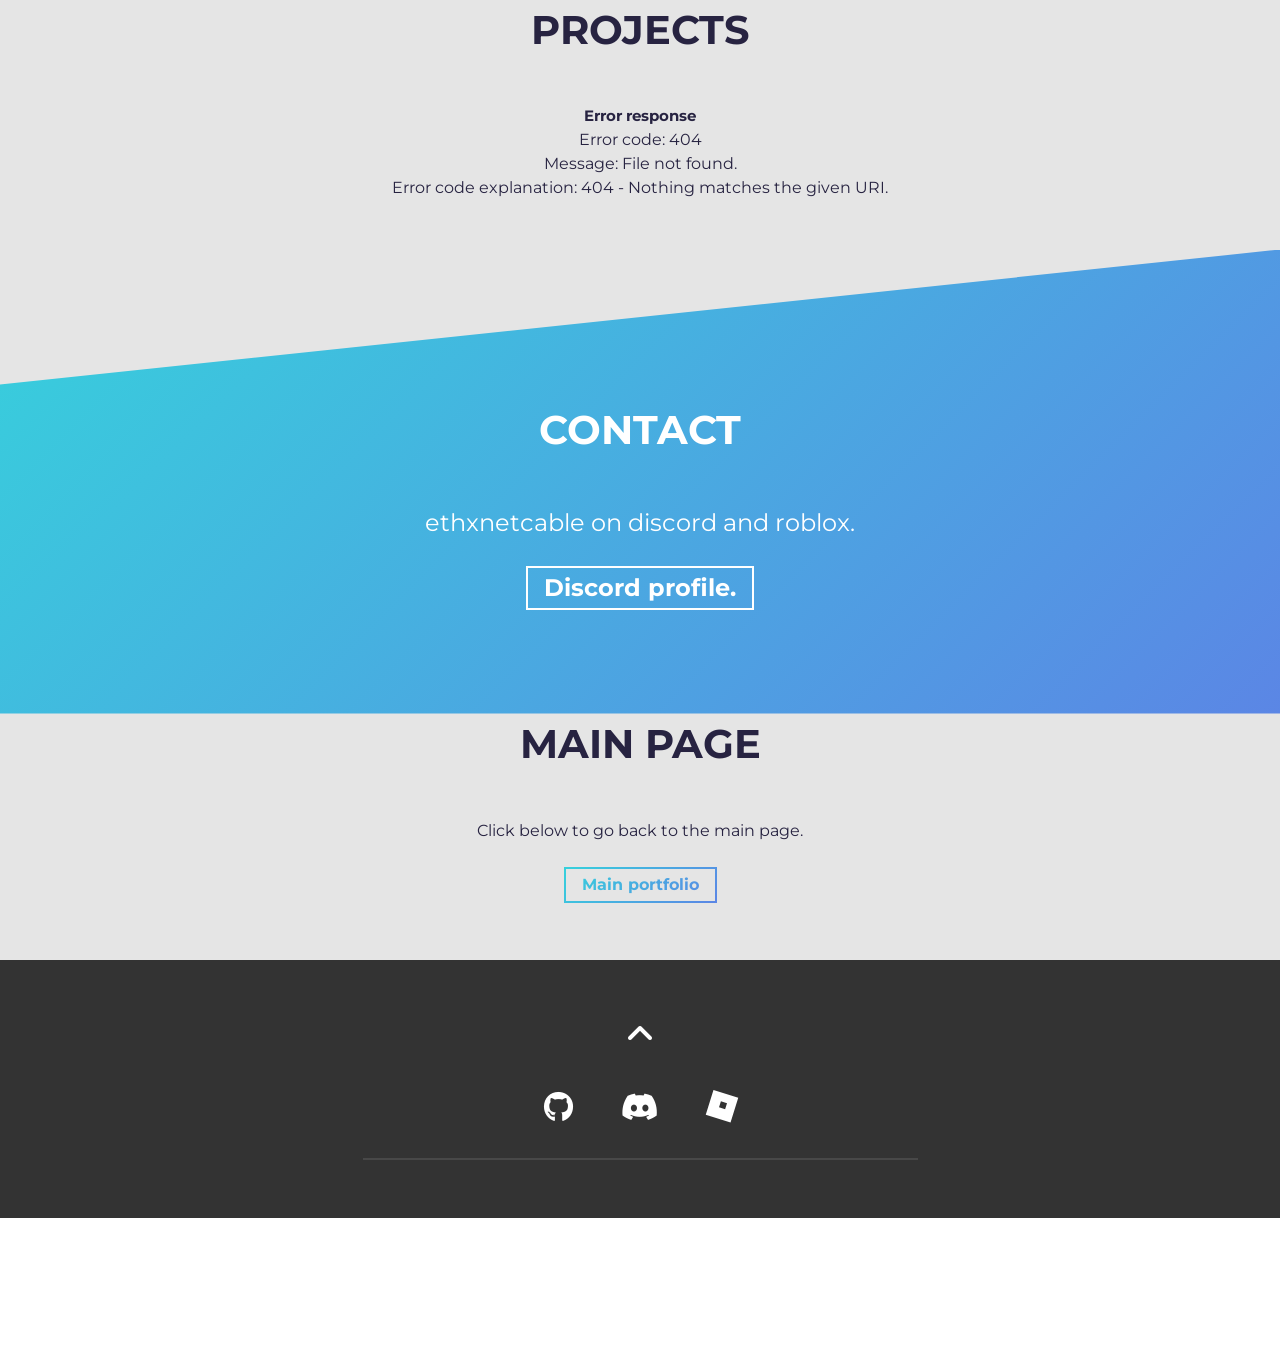
==== commit f0600fba: "only one projects file" ====
--- a/projects/index.html
+++ b/projects/index.html
@@ -61,157 +61,15 @@
       <div class="project-wrapper">
         <h2 class="section-title dark-blue-text">Projects</h2>
 
-        <!-- Each .row is a project -->
-        <article class="row">
-          <div class="project-wrapper__text">
-            <h3 class="project-wrapper__text-title">Multi-training server.</h3>
-            <p class="project-wrapper__text-info">
-              Allow's certain staff members to be able to create servers, and all people below a certain rank to be able
-              to join when then trainer has unlocked the server.
-              In certain circumstances, the staff members will be able to select which training is happening in that
-              server.
-            </p>
-          </div>
+        <span id="projects-container"></span>
 
-          <div class="project-wrapper__image">
-            <div class="thumbnail rounded">
-              <video controls
-                style="width: 100%; height: 100%; display: block; border-radius: 10px; object-fit: cover;">
-                <source src="../assets/Training hub.mp4" type="video/mp4">
-                Your browser does not support the video tag.
-              </video>
-            </div>
-          </div>
-        </article>
-        <!-- /END Project -->
-
-        <!-- Each .row is a project -->
-        <article class="row">
-          <div class="project-wrapper__text">
-            <h3 class="project-wrapper__text-title">PTS System</h3>
-            <p class="project-wrapper__text-info">
-              Allows trainees to say !pts in chat, then trainers can teleport to the trainee and the message disappears
-              from other trainers screens.
-              The video shown to the right uses roblox's notification system, however this was later changed to use a UI
-              which does disappear for other
-              trainers when someone clicks the request.
-            </p>
-          </div>
-
-          <div class="project-wrapper__image">
-            <div class="thumbnail rounded">
-              <video controls
-                style="width: 100%; height: 100%; display: block; border-radius: 10px; object-fit: cover;">
-                <source src="../assets/ptssystemMuted.mp4" type="video/mp4">
-                Your browser does not support the video tag.
-              </video>
-            </div>
-          </div>
-        </article>
-        <!-- /END Project -->
-
-        <!-- Each .row is a project -->
-        <article class="row">
-          <div class="project-wrapper__text">
-            <h3 class="project-wrapper__text-title">Username autocomplete</h3>
-            <p class="project-wrapper__text-info">
-              Allow users to partially type a username and then click off of the textbox, or click tap, to complete the
-              username.
-            </p>
-          </div>
-
-          <div class="project-wrapper__image">
-            <div class="thumbnail rounded">
-              <video controls
-                style="width: 100%; height: 100%; display: block; border-radius: 10px; object-fit: cover;">
-                <source src="../assets/searchtool.mp4" type="video/mp4">
-                Your browser does not support the video tag.
-              </video>
-            </div>
-          </div>
-        </article>
-        <!-- /END Project -->
-
-        <!-- Each .row is a project -->
-        <article class="row">
-          <div class="project-wrapper__text">
-            <h3 class="project-wrapper__text-title">[Hyra & Trello] Session boards</h3>
-            <p class="project-wrapper__text-info">
-              Displays all upcoming sessions to staff in game. There are also discord copies of these boards, click
-              on the video to the right to discover more.
-            </p>
-          </div>
-
-          <div class="project-wrapper__image">
-            <div class="thumbnail rounded">
-              <video controls
-                style="width: 100%; height: 100%; display: block; border-radius: 10px; object-fit: cover;">
-                <source src="../assets/hyraBoards.mp4" type="video/mp4">
-                Your browser does not support the video tag.
-              </video>
-            </div>
-          </div>
-        </article>
-        <!-- /END Project -->
-
-        <!-- Each .row is a project -->
-        <article class="row">
-          <div class="project-wrapper__text">
-            <h3 class="project-wrapper__text-title">Discord bot for session management.</h3>
-            <p class="project-wrapper__text-info">
-              Allows users to claim host and cohost on a hyra session, also allows them to cancel a training,
-              unlcaim<br>
-              This was done in discord.js
-            </p>
-          </div>
-          <div class="project-wrapper__image">
-            <div class="thumbnail rounded">
-              <video controls
-                style="width: 100%; height: 100%; display: block; border-radius: 10px; object-fit: cover;">
-                <source src="../assets/hostmanagement.mp4" type="video/mp4">
-                Your browser does not support the video tag.
-              </video>
-            </div>
-          </div>
-        </article>
-        <!-- /END Project -->
-
-        <!-- Each .row is a project -->
-        <article class="row" style="display: flex; justify-content: center;">
-          <div class="project-wrapper__text">
-            <h3 class="project-wrapper__text-title">Nametag system</h3>
-            <p class="project-wrapper__text-info">
-              I am currently unable to get a screenshot of this at the moment, however when Unity Systems was still
-              kicking as a subsidary of DRS, I was known well for
-              maintaining and adding to the nametag system sold at the time.
-            </p>
-          </div>
-
-        </article>
-        <!-- /END Project -->
-
-        <!-- Each .row is a project -->
-        <article class="row">
-          <div class="project-wrapper__text">
-            <h3 class="project-wrapper__text-title">Ordering system</h3>
-            <p class="project-wrapper__text-info">
-              This system is similar to the seen in pastriez bakery, and i made it just to test myself. Don't get me
-              wrong, I'm not proud of how I made it (I addmittedly used server scripts for things which should've been
-              local), but I made it back in 2023 so some slack is to be cut.
-            </p>
-          </div>
-
-          <div class="project-wrapper__image">
-            <div class="thumbnail rounded">
-              <video controls
-                style="width: 100%; height: 100%; display: block; border-radius: 10px; object-fit: cover;">
-                <source src="../assets/orderingsystem.mp4" type="video/mp4">
-                Your browser does not support the video tag.
-              </video>
-            </div>
-          </div>
-        </article>
-        <!-- /END Project -->
+        <script>
+          fetch('/projects-content.html')
+            .then(response => response.text())
+            .then(data => {
+              document.getElementById('projects-container').innerHTML = data;
+            });
+        </script>
 
       </div>
     </div>
@@ -315,7 +173,7 @@
     </div>
   </footer>
   <!-- END Footer Section -->
-  <script src="./javascript/vanilla-tilt.min.js"></script>
+  <script src="../javascript/vanilla-tilt.min.js"></script>
   <script type="text/javascript" src="../javascript/valtilt.js"></script>
 </body>
 
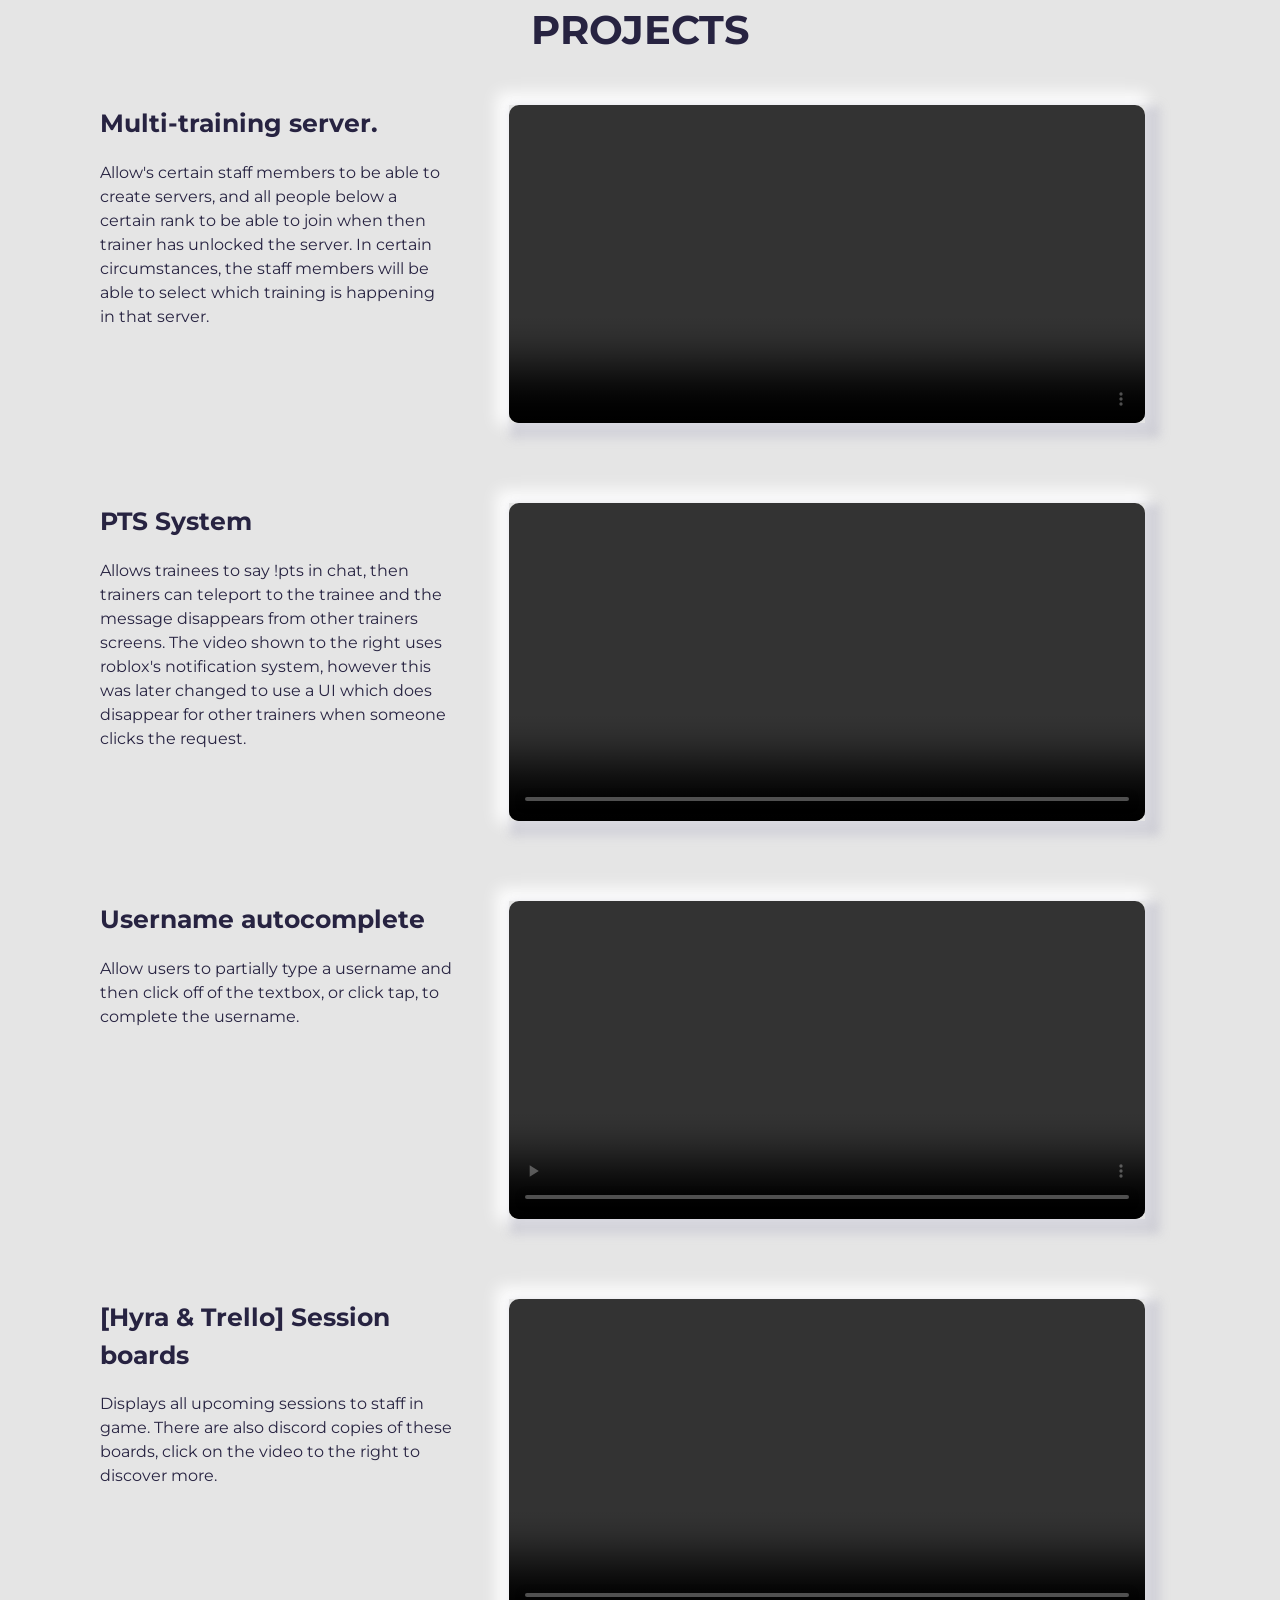
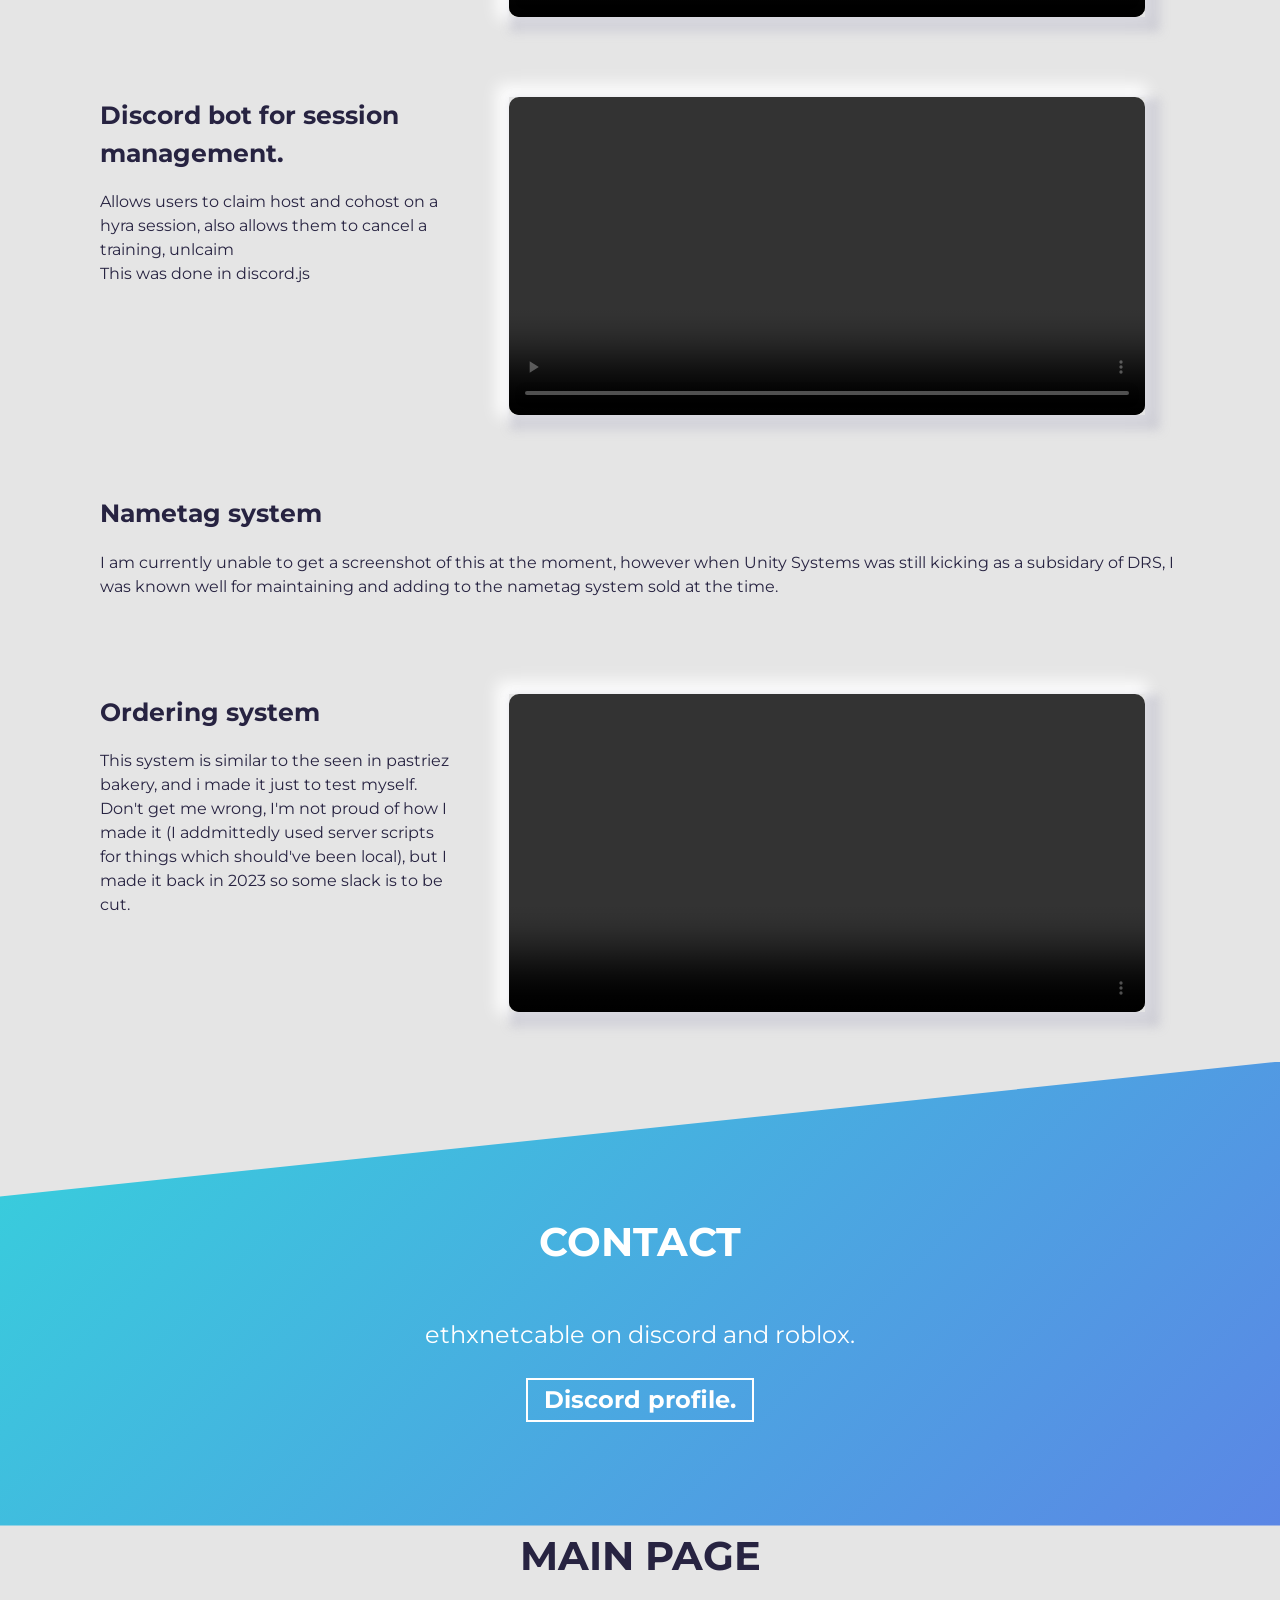
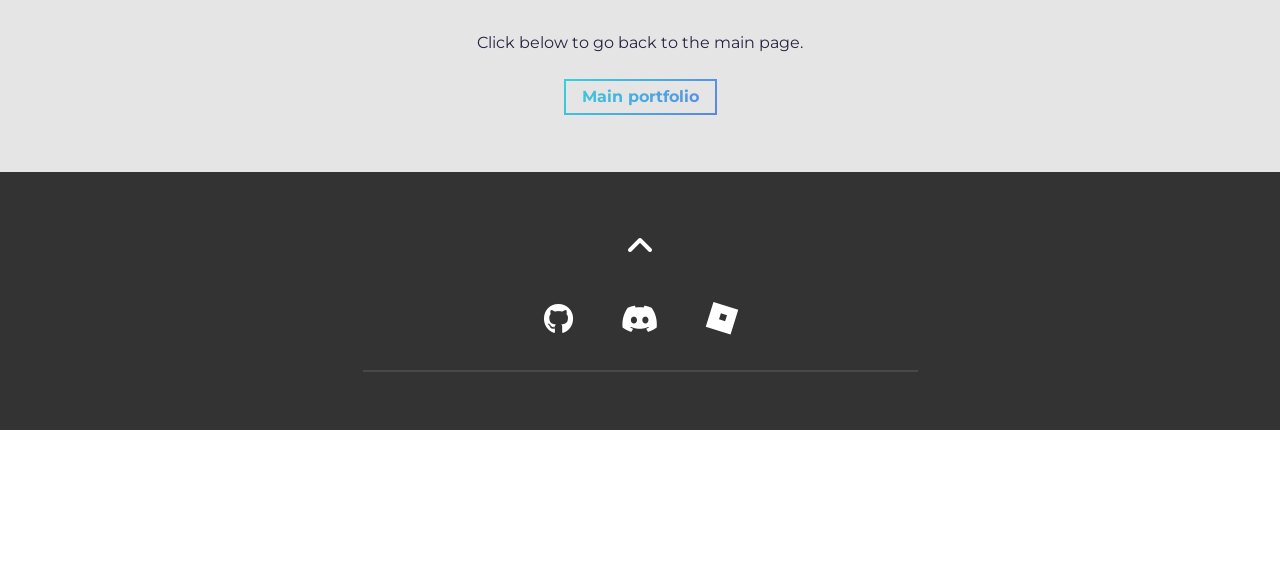
==== commit 64294b42: "change the link to get allprojects html file" ====
--- a/projects/index.html
+++ b/projects/index.html
@@ -64,7 +64,7 @@
         <span id="projects-container"></span>
 
         <script>
-          fetch('/projects-content.html')
+          fetch('/allprojects/projects.html')
             .then(response => response.text())
             .then(data => {
               document.getElementById('projects-container').innerHTML = data;
